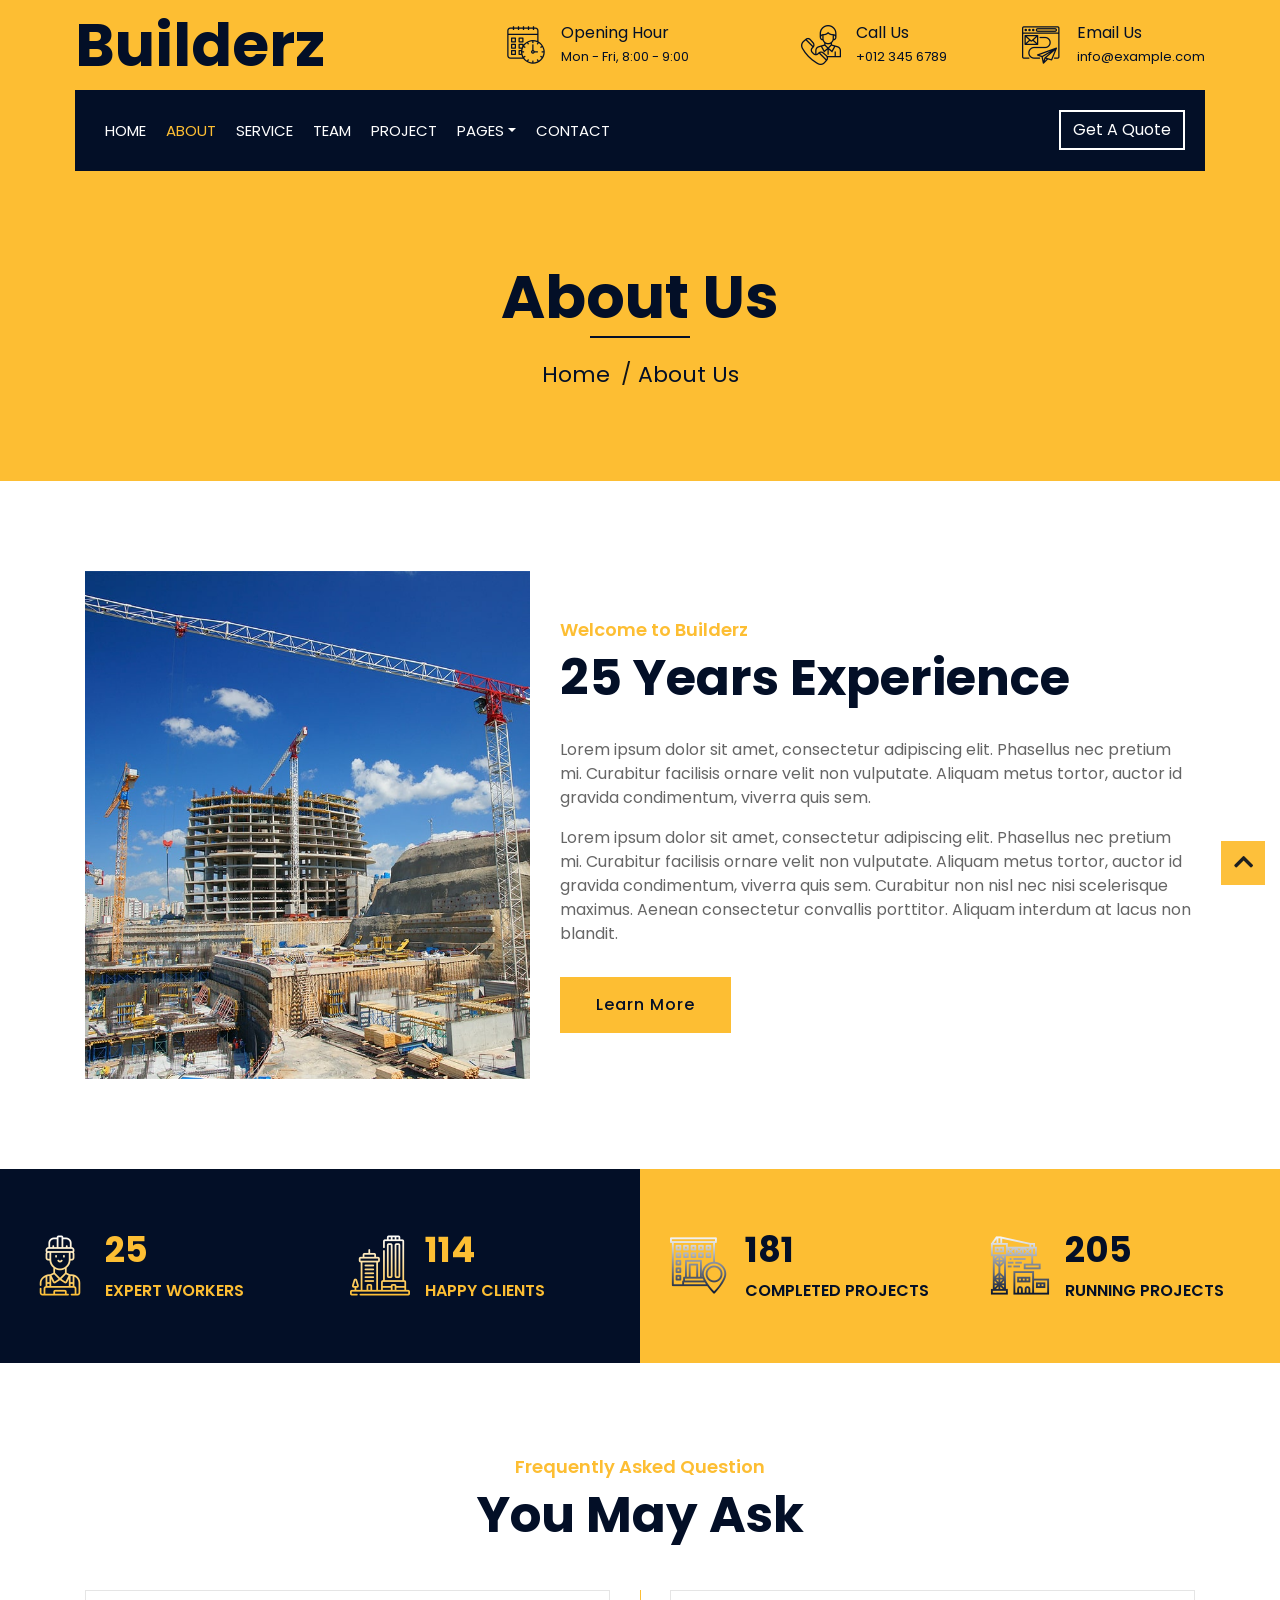
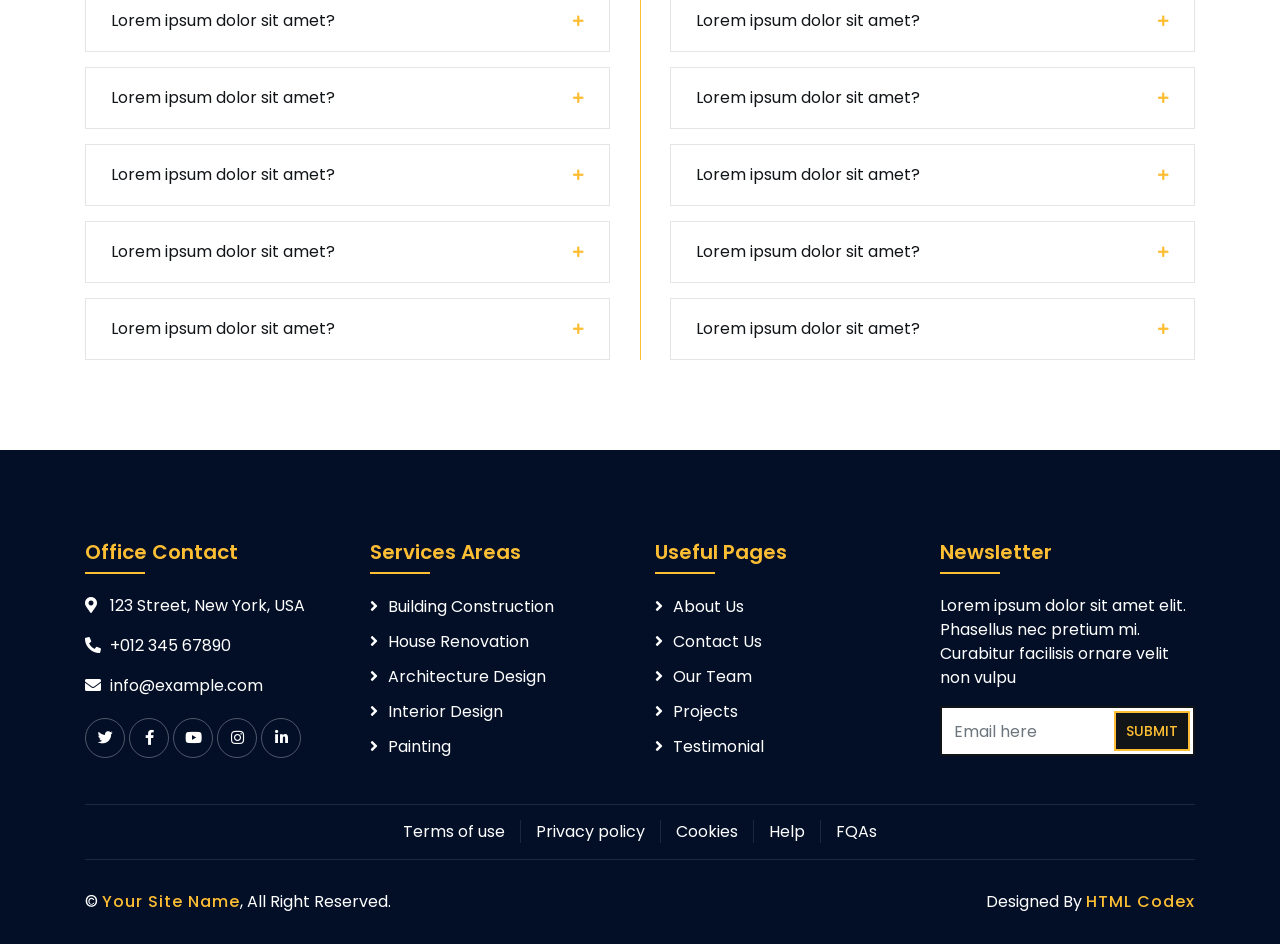
==== about.html @ 109d9f9d "Intial commit -1" ====
<!DOCTYPE html>
<html lang="en">
    <head>
        <meta charset="utf-8">
        <title>Builderz - Construction Company Website Template</title>
        <meta content="width=device-width, initial-scale=1.0" name="viewport">
        <meta content="Construction Company Website Template" name="keywords">
        <meta content="Construction Company Website Template" name="description">

        <!-- Favicon -->
        <link href="img/favicon.ico" rel="icon">

        <!-- Google Font -->
        <link href="https://fonts.googleapis.com/css2?family=Poppins:wght@100;200;300;400;500;600;700;800;900&display=swap" rel="stylesheet">

        <!-- CSS Libraries -->
        <link href="https://stackpath.bootstrapcdn.com/bootstrap/4.4.1/css/bootstrap.min.css" rel="stylesheet">
        <link href="https://cdnjs.cloudflare.com/ajax/libs/font-awesome/5.10.0/css/all.min.css" rel="stylesheet">
        <link href="lib/flaticon/font/flaticon.css" rel="stylesheet"> 
        <link href="lib/animate/animate.min.css" rel="stylesheet">
        <link href="lib/owlcarousel/assets/owl.carousel.min.css" rel="stylesheet">
        <link href="lib/lightbox/css/lightbox.min.css" rel="stylesheet">
        <link href="lib/slick/slick.css" rel="stylesheet">
        <link href="lib/slick/slick-theme.css" rel="stylesheet">

        <!-- Template Stylesheet -->
        <link href="css/style.css" rel="stylesheet">
    </head>

    <body>
        <div class="wrapper">
            <!-- Top Bar Start -->
            <div class="top-bar">
                <div class="container-fluid">
                    <div class="row align-items-center">
                        <div class="col-lg-4 col-md-12">
                            <div class="logo">
                                <a href="index.html">
                                    <h1>Builderz</h1>
                                    <!-- <img src="img/logo.jpg" alt="Logo"> -->
                                </a>
                            </div>
                        </div>
                        <div class="col-lg-8 col-md-7 d-none d-lg-block">
                            <div class="row">
                                <div class="col-4">
                                    <div class="top-bar-item">
                                        <div class="top-bar-icon">
                                            <i class="flaticon-calendar"></i>
                                        </div>
                                        <div class="top-bar-text">
                                            <h3>Opening Hour</h3>
                                            <p>Mon - Fri, 8:00 - 9:00</p>
                                        </div>
                                    </div>
                                </div>
                                <div class="col-4">
                                    <div class="top-bar-item">
                                        <div class="top-bar-icon">
                                            <i class="flaticon-call"></i>
                                        </div>
                                        <div class="top-bar-text">
                                            <h3>Call Us</h3>
                                            <p>+012 345 6789</p>
                                        </div>
                                    </div>
                                </div>
                                <div class="col-4">
                                    <div class="top-bar-item">
                                        <div class="top-bar-icon">
                                            <i class="flaticon-send-mail"></i>
                                        </div>
                                        <div class="top-bar-text">
                                            <h3>Email Us</h3>
                                            <p>info@example.com</p>
                                        </div>
                                    </div>
                                </div>
                            </div>
                        </div>
                    </div>
                </div>
            </div>
            <!-- Top Bar End -->

            <!-- Nav Bar Start -->
            <div class="nav-bar">
                <div class="container-fluid">
                    <nav class="navbar navbar-expand-lg bg-dark navbar-dark">
                        <a href="#" class="navbar-brand">MENU</a>
                        <button type="button" class="navbar-toggler" data-toggle="collapse" data-target="#navbarCollapse">
                            <span class="navbar-toggler-icon"></span>
                        </button>

                        <div class="collapse navbar-collapse justify-content-between" id="navbarCollapse">
                            <div class="navbar-nav mr-auto">
                                <a href="index.html" class="nav-item nav-link">Home</a>
                                <a href="about.html" class="nav-item nav-link active">About</a>
                                <a href="service.html" class="nav-item nav-link">Service</a>
                                <a href="team.html" class="nav-item nav-link">Team</a>
                                <a href="portfolio.html" class="nav-item nav-link">Project</a>
                                <div class="nav-item dropdown">
                                    <a href="#" class="nav-link dropdown-toggle" data-toggle="dropdown">Pages</a>
                                    <div class="dropdown-menu">
                                        <a href="blog.html" class="dropdown-item">Blog Page</a>
                                        <a href="single.html" class="dropdown-item">Single Page</a>
                                    </div>
                                </div>
                                <a href="contact.html" class="nav-item nav-link">Contact</a>
                            </div>
                            <div class="ml-auto">
                                <a class="btn" href="#">Get A Quote</a>
                            </div>
                        </div>
                    </nav>
                </div>
            </div>
            <!-- Nav Bar End -->
            
            
            <!-- Page Header Start -->
            <div class="page-header">
                <div class="container">
                    <div class="row">
                        <div class="col-12">
                            <h2>About Us</h2>
                        </div>
                        <div class="col-12">
                            <a href="">Home</a>
                            <a href="">About Us</a>
                        </div>
                    </div>
                </div>
            </div>
            <!-- Page Header End -->


            <!-- About Start -->
            <div class="about wow fadeInUp" data-wow-delay="0.1s">
                <div class="container">
                    <div class="row align-items-center">
                        <div class="col-lg-5 col-md-6">
                            <div class="about-img">
                                <img src="img/about.jpg" alt="Image">
                            </div>
                        </div>
                        <div class="col-lg-7 col-md-6">
                            <div class="section-header text-left">
                                <p>Welcome to Builderz</p>
                                <h2>25 Years Experience</h2>
                            </div>
                            <div class="about-text">
                                <p>
                                    Lorem ipsum dolor sit amet, consectetur adipiscing elit. Phasellus nec pretium mi. Curabitur facilisis ornare velit non vulputate. Aliquam metus tortor, auctor id gravida condimentum, viverra quis sem.
                                </p>
                                <p>
                                    Lorem ipsum dolor sit amet, consectetur adipiscing elit. Phasellus nec pretium mi. Curabitur facilisis ornare velit non vulputate. Aliquam metus tortor, auctor id gravida condimentum, viverra quis sem. Curabitur non nisl nec nisi scelerisque maximus. Aenean consectetur convallis porttitor. Aliquam interdum at lacus non blandit.
                                </p>
                                <a class="btn" href="">Learn More</a>
                            </div>
                        </div>
                    </div>
                </div>
            </div>
            <!-- About End -->
            
            
            <!-- Fact Start -->
            <div class="fact">
                <div class="container-fluid">
                    <div class="row counters">
                        <div class="col-md-6 fact-left wow slideInLeft">
                            <div class="row">
                                <div class="col-6">
                                    <div class="fact-icon">
                                        <i class="flaticon-worker"></i>
                                    </div>
                                    <div class="fact-text">
                                        <h2 data-toggle="counter-up">109</h2>
                                        <p>Expert Workers</p>
                                    </div>
                                </div>
                                <div class="col-6">
                                    <div class="fact-icon">
                                        <i class="flaticon-building"></i>
                                    </div>
                                    <div class="fact-text">
                                        <h2 data-toggle="counter-up">485</h2>
                                        <p>Happy Clients</p>
                                    </div>
                                </div>
                            </div>
                        </div>
                        <div class="col-md-6 fact-right wow slideInRight">
                            <div class="row">
                                <div class="col-6">
                                    <div class="fact-icon">
                                        <i class="flaticon-address"></i>
                                    </div>
                                    <div class="fact-text">
                                        <h2 data-toggle="counter-up">789</h2>
                                        <p>Completed Projects</p>
                                    </div>
                                </div>
                                <div class="col-6">
                                    <div class="fact-icon">
                                        <i class="flaticon-crane"></i>
                                    </div>
                                    <div class="fact-text">
                                        <h2 data-toggle="counter-up">890</h2>
                                        <p>Running Projects</p>
                                    </div>
                                </div>
                            </div>
                        </div>
                    </div>
                </div>
            </div>
            <!-- Fact End -->
            
            
            <!-- FAQs Start -->
            <div class="faqs">
                <div class="container">
                    <div class="section-header text-center">
                        <p>Frequently Asked Question</p>
                        <h2>You May Ask</h2>
                    </div>
                    <div class="row">
                        <div class="col-md-6">
                            <div id="accordion-1">
                                <div class="card wow fadeInLeft" data-wow-delay="0.1s">
                                    <div class="card-header">
                                        <a class="card-link collapsed" data-toggle="collapse" href="#collapseOne">
                                            Lorem ipsum dolor sit amet?
                                        </a>
                                    </div>
                                    <div id="collapseOne" class="collapse" data-parent="#accordion-1">
                                        <div class="card-body">
                                            Lorem ipsum dolor sit amet, consectetur adipiscing elit. Phasellus nec pretium mi. Curabitur facilisis ornare velit non.
                                        </div>
                                    </div>
                                </div>
                                <div class="card wow fadeInLeft" data-wow-delay="0.2s">
                                    <div class="card-header">
                                        <a class="card-link collapsed" data-toggle="collapse" href="#collapseTwo">
                                            Lorem ipsum dolor sit amet?
                                        </a>
                                    </div>
                                    <div id="collapseTwo" class="collapse" data-parent="#accordion-1">
                                        <div class="card-body">
                                            Lorem ipsum dolor sit amet, consectetur adipiscing elit. Phasellus nec pretium mi. Curabitur facilisis ornare velit non.
                                        </div>
                                    </div>
                                </div>
                                <div class="card wow fadeInLeft" data-wow-delay="0.3s">
                                    <div class="card-header">
                                        <a class="card-link collapsed" data-toggle="collapse" href="#collapseThree">
                                            Lorem ipsum dolor sit amet?
                                        </a>
                                    </div>
                                    <div id="collapseThree" class="collapse" data-parent="#accordion-1">
                                        <div class="card-body">
                                            Lorem ipsum dolor sit amet, consectetur adipiscing elit. Phasellus nec pretium mi. Curabitur facilisis ornare velit non.
                                        </div>
                                    </div>
                                </div>
                                <div class="card wow fadeInLeft" data-wow-delay="0.4s">
                                    <div class="card-header">
                                        <a class="card-link collapsed" data-toggle="collapse" href="#collapseFour">
                                            Lorem ipsum dolor sit amet?
                                        </a>
                                    </div>
                                    <div id="collapseFour" class="collapse" data-parent="#accordion-1">
                                        <div class="card-body">
                                            Lorem ipsum dolor sit amet, consectetur adipiscing elit. Phasellus nec pretium mi. Curabitur facilisis ornare velit non.
                                        </div>
                                    </div>
                                </div>
                                <div class="card wow fadeInLeft" data-wow-delay="0.5s">
                                    <div class="card-header">
                                        <a class="card-link collapsed" data-toggle="collapse" href="#collapseFive">
                                            Lorem ipsum dolor sit amet?
                                        </a>
                                    </div>
                                    <div id="collapseFive" class="collapse" data-parent="#accordion-1">
                                        <div class="card-body">
                                            Lorem ipsum dolor sit amet, consectetur adipiscing elit. Phasellus nec pretium mi. Curabitur facilisis ornare velit non.
                                        </div>
                                    </div>
                                </div>
                            </div>
                        </div>
                        <div class="col-md-6">
                            <div id="accordion-2">
                                <div class="card wow fadeInRight" data-wow-delay="0.1s">
                                    <div class="card-header">
                                        <a class="card-link collapsed" data-toggle="collapse" href="#collapseSix">
                                            Lorem ipsum dolor sit amet?
                                        </a>
                                    </div>
                                    <div id="collapseSix" class="collapse" data-parent="#accordion-2">
                                        <div class="card-body">
                                            Lorem ipsum dolor sit amet, consectetur adipiscing elit. Phasellus nec pretium mi. Curabitur facilisis ornare velit non.
                                        </div>
                                    </div>
                                </div>
                                <div class="card wow fadeInRight" data-wow-delay="0.2s">
                                    <div class="card-header">
                                        <a class="card-link collapsed" data-toggle="collapse" href="#collapseSeven">
                                            Lorem ipsum dolor sit amet?
                                        </a>
                                    </div>
                                    <div id="collapseSeven" class="collapse" data-parent="#accordion-2">
                                        <div class="card-body">
                                            Lorem ipsum dolor sit amet, consectetur adipiscing elit. Phasellus nec pretium mi. Curabitur facilisis ornare velit non.
                                        </div>
                                    </div>
                                </div>
                                <div class="card wow fadeInRight" data-wow-delay="0.3s">
                                    <div class="card-header">
                                        <a class="card-link collapsed" data-toggle="collapse" href="#collapseEight">
                                            Lorem ipsum dolor sit amet?
                                        </a>
                                    </div>
                                    <div id="collapseEight" class="collapse" data-parent="#accordion-2">
                                        <div class="card-body">
                                            Lorem ipsum dolor sit amet, consectetur adipiscing elit. Phasellus nec pretium mi. Curabitur facilisis ornare velit non.
                                        </div>
                                    </div>
                                </div>
                                <div class="card wow fadeInRight" data-wow-delay="0.4s">
                                    <div class="card-header">
                                        <a class="card-link collapsed" data-toggle="collapse" href="#collapseNine">
                                            Lorem ipsum dolor sit amet?
                                        </a>
                                    </div>
                                    <div id="collapseNine" class="collapse" data-parent="#accordion-2">
                                        <div class="card-body">
                                            Lorem ipsum dolor sit amet, consectetur adipiscing elit. Phasellus nec pretium mi. Curabitur facilisis ornare velit non.
                                        </div>
                                    </div>
                                </div>
                                <div class="card wow fadeInRight" data-wow-delay="0.5s">
                                    <div class="card-header">
                                        <a class="card-link collapsed" data-toggle="collapse" href="#collapseTen">
                                            Lorem ipsum dolor sit amet?
                                        </a>
                                    </div>
                                    <div id="collapseTen" class="collapse" data-parent="#accordion-2">
                                        <div class="card-body">
                                            Lorem ipsum dolor sit amet, consectetur adipiscing elit. Phasellus nec pretium mi. Curabitur facilisis ornare velit non.
                                        </div>
                                    </div>
                                </div>
                            </div>
                        </div>
                    </div>
                </div>
            </div>
            <!-- FAQs End -->


            <!-- Footer Start -->
            <div class="footer wow fadeIn" data-wow-delay="0.3s">
                <div class="container">
                    <div class="row">
                        <div class="col-md-6 col-lg-3">
                            <div class="footer-contact">
                                <h2>Office Contact</h2>
                                <p><i class="fa fa-map-marker-alt"></i>123 Street, New York, USA</p>
                                <p><i class="fa fa-phone-alt"></i>+012 345 67890</p>
                                <p><i class="fa fa-envelope"></i>info@example.com</p>
                                <div class="footer-social">
                                    <a href=""><i class="fab fa-twitter"></i></a>
                                    <a href=""><i class="fab fa-facebook-f"></i></a>
                                    <a href=""><i class="fab fa-youtube"></i></a>
                                    <a href=""><i class="fab fa-instagram"></i></a>
                                    <a href=""><i class="fab fa-linkedin-in"></i></a>
                                </div>
                            </div>
                        </div>
                        <div class="col-md-6 col-lg-3">
                            <div class="footer-link">
                                <h2>Services Areas</h2>
                                <a href="">Building Construction</a>
                                <a href="">House Renovation</a>
                                <a href="">Architecture Design</a>
                                <a href="">Interior Design</a>
                                <a href="">Painting</a>
                            </div>
                        </div>
                        <div class="col-md-6 col-lg-3">
                            <div class="footer-link">
                                <h2>Useful Pages</h2>
                                <a href="">About Us</a>
                                <a href="">Contact Us</a>
                                <a href="">Our Team</a>
                                <a href="">Projects</a>
                                <a href="">Testimonial</a>
                            </div>
                        </div>
                        <div class="col-md-6 col-lg-3">
                            <div class="newsletter">
                                <h2>Newsletter</h2>
                                <p>
                                    Lorem ipsum dolor sit amet elit. Phasellus nec pretium mi. Curabitur facilisis ornare velit non vulpu
                                </p>
                                <div class="form">
                                    <input class="form-control" placeholder="Email here">
                                    <button class="btn">Submit</button>
                                </div>
                            </div>
                        </div>
                    </div>
                </div>
                <div class="container footer-menu">
                    <div class="f-menu">
                        <a href="">Terms of use</a>
                        <a href="">Privacy policy</a>
                        <a href="">Cookies</a>
                        <a href="">Help</a>
                        <a href="">FQAs</a>
                    </div>
                </div>
                <div class="container copyright">
                    <div class="row">
                        <div class="col-md-6">
                            <p>&copy; <a href="#">Your Site Name</a>, All Right Reserved.</p>
                        </div>
                        <div class="col-md-6">
                            <p>Designed By <a href="https://htmlcodex.com">HTML Codex</a></p>
                        </div>
                    </div>
                </div>
            </div>
            <!-- Footer End -->

            <a href="#" class="back-to-top"><i class="fa fa-chevron-up"></i></a>
        </div>

        <!-- JavaScript Libraries -->
        <script src="https://code.jquery.com/jquery-3.4.1.min.js"></script>
        <script src="https://stackpath.bootstrapcdn.com/bootstrap/4.4.1/js/bootstrap.bundle.min.js"></script>
        <script src="lib/easing/easing.min.js"></script>
        <script src="lib/wow/wow.min.js"></script>
        <script src="lib/owlcarousel/owl.carousel.min.js"></script>
        <script src="lib/isotope/isotope.pkgd.min.js"></script>
        <script src="lib/lightbox/js/lightbox.min.js"></script>
        <script src="lib/waypoints/waypoints.min.js"></script>
        <script src="lib/counterup/counterup.min.js"></script>
        <script src="lib/slick/slick.min.js"></script>

        <!-- Template Javascript -->
        <script src="js/main.js"></script>
    </body>
</html>
---- lib/flaticon/font/flaticon.css ----
/*
  	Flaticon icon font: Flaticon
  	Creation date: 23/08/2020 07:24
  	*/

@font-face {
  font-family: "Flaticon";
  src: url("./Flaticon.eot");
  src: url("./Flaticon.eot?#iefix") format("embedded-opentype"),
       url("./Flaticon.woff2") format("woff2"),
       url("./Flaticon.woff") format("woff"),
       url("./Flaticon.ttf") format("truetype"),
       url("./Flaticon.svg#Flaticon") format("svg");
  font-weight: normal;
  font-style: normal;
}

@media screen and (-webkit-min-device-pixel-ratio:0) {
  @font-face {
    font-family: "Flaticon";
    src: url("./Flaticon.svg#Flaticon") format("svg");
  }
}

[class^="flaticon-"]:before, [class*=" flaticon-"]:before,
[class^="flaticon-"]:after, [class*=" flaticon-"]:after {   
  font-family: Flaticon;
        font-size: 20px;
font-style: normal;
margin-left: 20px;
}

.flaticon-concrete:before { content: "\f100"; }
.flaticon-worker:before { content: "\f101"; }
.flaticon-measure:before { content: "\f102"; }
.flaticon-building:before { content: "\f103"; }
.flaticon-brush:before { content: "\f104"; }
.flaticon-crane:before { content: "\f105"; }
.flaticon-call:before { content: "\f106"; }
.flaticon-calendar:before { content: "\f107"; }
.flaticon-send-mail:before { content: "\f108"; }
.flaticon-address:before { content: "\f109"; }
---- css/style.css ----
/*******************************/
/********* General CSS *********/
/*******************************/
body {
    color: #666666;
    background: #dddddd;
    font-family: 'Poppins', sans-serif;
    font-weight: 400;
}

h1,
h2, 
h3, 
h4,
h5, 
h6 {
    color: #030f27;
}

a {
    color: #666666;
    transition: .3s;
}

a:hover,
a:active,
a:focus {
    color: #fdbe33;
    outline: none;
    text-decoration: none;
}

.btn:focus {
    box-shadow: none;
}

.wrapper {
    position: relative;
    width: 100%;
    max-width: 1366px;
    margin: 0 auto;
    background: #ffffff;
}

.back-to-top {
    position: fixed;
    display: none;
    background: #fdbe33;
    color: #121518;
    width: 44px;
    height: 44px;
    text-align: center;
    line-height: 1;
    font-size: 22px;
    right: 15px;
    bottom: 15px;
    transition: background 0.5s;
    z-index: 9;
}

.back-to-top:hover {
    color: #fdbe33;
    background: #121518;
}

.back-to-top i {
    padding-top: 10px;
}

.btn {
    transition: .3s;
}


/**********************************/
/********** Top Bar CSS ***********/
/**********************************/
.top-bar {
    position: relative;
    height: 90px;
    background: #fdbe33;
}

.top-bar .logo {
    padding: 15px 0;
    text-align: left;
    overflow: hidden;
}

.top-bar .logo h1 {
    margin: 0;
    color: #030f27;
    font-size: 60px;
    line-height: 60px;
    font-weight: 700;
}

.top-bar .logo img {
    max-width: 100%;
    max-height: 60px;
}

.top-bar .top-bar-item {
    display: flex;
    align-items: center;
    justify-content: flex-end;
}

.top-bar .top-bar-icon {
    width: 40px;
    display: flex;
    align-items: center;
    justify-content: center;
}

.top-bar .top-bar-icon [class^="flaticon-"]::before {
    margin: 0;
    color: #030f27;
    font-size: 40px;
}

.top-bar .top-bar-text {
    padding-left: 15px;
}

.top-bar .top-bar-text h3 {
    margin: 0 0 5px 0;
    color: #030f27;
    font-size: 16px;
    font-weight: 400;
}

.top-bar .top-bar-text p {
    margin: 0;
    color: #030f27;
    font-size: 13px;
    font-weight: 400;
}

@media (min-width: 992px) {
    .top-bar {
        padding: 0 60px;
    }
}

@media (max-width: 991.98px) {
    .top-bar .logo {
        text-align: center;
    }
}


/**********************************/
/*********** Nav Bar CSS **********/
/**********************************/
.nav-bar {
    position: relative;
    background: #fdbe33;
    transition: .3s;
}

.nav-bar .container-fluid {
    padding: 0;
}

.nav-bar.nav-sticky {
    position: fixed;
    top: 0;
    width: 100%;
    max-width: 1366px;
    box-shadow: 0 2px 5px rgba(0, 0, 0, .3);
    z-index: 999;
}

.nav-bar .navbar {
    height: 100%;
    background: #030f27 !important;
}

.navbar-dark .navbar-nav .nav-link,
.navbar-dark .navbar-nav .nav-link:focus,
.navbar-dark .navbar-nav .nav-link:hover,
.navbar-dark .navbar-nav .nav-link.active {
    padding: 10px 10px 8px 10px;
    color: #ffffff;
}

.navbar-dark .navbar-nav .nav-link:hover,
.navbar-dark .navbar-nav .nav-link.active {
    color: #fdbe33;
    transition: none;
}

.nav-bar .dropdown-menu {
    margin-top: 0;
    border: 0;
    border-radius: 0;
    background: #f8f9fa;
}

.nav-bar .btn {
    color: #ffffff;
    border: 2px solid #ffffff;
    border-radius: 0;
}

.nav-bar .btn:hover {
    color: #030f27;
    background: #fdbe33;
    border-color: #fdbe33;
}

@media (min-width: 992px) {
    .nav-bar {
        padding: 0 75px;
    }
    
    .nav-bar.nav-sticky {
        padding: 0;
    }
    
    .nav-bar .navbar {
        padding: 20px;
    }
    
    .nav-bar .navbar-brand {
        display: none;
    }
    
    .nav-bar a.nav-link {
        padding: 8px 15px;
        font-size: 15px;
        text-transform: uppercase;
    }
}

@media (max-width: 991.98px) {
    .nav-bar .navbar {
        padding: 15px;
    }
    
    .nav-bar a.nav-link {
        padding: 5px;
    }
    
    .nav-bar .dropdown-menu {
        box-shadow: none;
    }
    
    .nav-bar .btn {
        display: none;
    }
}


/*******************************/
/******** Carousel CSS *********/
/*******************************/
.carousel {
    position: relative;
    width: 100%;
    height: calc(100vh - 170px);
    min-height: 400px;
    margin: 0 auto;
    text-align: center;
    overflow: hidden;
}

.carousel .carousel-inner,
.carousel .carousel-item {
    position: relative;
    width: 100%;
    height: 100%;
}

.carousel .carousel-item img {
    width: 100%;
    height: 100%;
    object-fit: cover;
}

.carousel .carousel-item::after {
    position: absolute;
    content: "";
    width: 100%;
    height: 100%;
    top: 0;
    left: 0;
    background: rgba(0, 0, 0, .3);
    z-index: 1;
}

.carousel .carousel-caption {
    position: absolute;
    top: 0;
    bottom: 0;
    display: flex;
    align-items: center;
    justify-content: center;
    flex-direction: column;
    height: calc(100vh - 170px);
    min-height: 400px;
}

.carousel .carousel-caption p {
    color: #ffffff;
    font-size: 30px;
    margin-bottom: 15px;
    letter-spacing: 1px;
}

.carousel .carousel-caption h1 {
    color: #ffffff;
    font-size: 60px;
    font-weight: 700;
    margin-bottom: 35px;
}

.carousel .carousel-caption .btn {
    padding: 15px 35px;
    font-size: 18px;
    font-weight: 500;
    letter-spacing: 1px;
    text-transform: uppercase;
    color: #ffffff;
    background: transparent;
    border: 2px solid #ffffff;
    border-radius: 0;
    transition: .3s;
}

.carousel .carousel-caption .btn:hover {
    color: #030f27;
    background: #fdbe33;
    border-color: #fdbe33;
}

@media (max-width: 767.98px) {
    .carousel .carousel-caption h1 {
        font-size: 40px;
        font-weight: 700;
    }
    
    .carousel .carousel-caption p {
        font-size: 20px;
    }
    
    .carousel .carousel-caption .btn {
        padding: 12px 30px;
        font-size: 18px;
        font-weight: 500;
        letter-spacing: 0;
    }
}

@media (max-width: 575.98px) {
    .carousel .carousel-caption h1 {
        font-size: 30px;
        font-weight: 500;
    }
    
    .carousel .carousel-caption p {
        font-size: 16px;
    }
    
    .carousel .carousel-caption .btn {
        padding: 10px 25px;
        font-size: 16px;
        font-weight: 400;
        letter-spacing: 0;
    }
}

.carousel .animated {
    -webkit-animation-duration: 1.5s;
    animation-duration: 1.5s;
}


/*******************************/
/******* Page Header CSS *******/
/*******************************/
.page-header {
    position: relative;
    margin-bottom: 45px;
    padding: 90px 0;
    text-align: center;
    background: #fdbe33;
}

.page-header h2 {
    position: relative;
    color: #030f27;
    font-size: 60px;
    font-weight: 700;
    margin-bottom: 20px;
    padding-bottom: 5px;
}

.page-header h2::after {
    position: absolute;
    content: "";
    width: 100px;
    height: 2px;
    left: calc(50% - 50px);
    bottom: 0;
    background: #030f27;
}

.page-header a {
    position: relative;
    padding: 0 12px;
    font-size: 22px;
    color: #030f27;
}

.page-header a:hover {
    color: #ffffff;
}

.page-header a::after {
    position: absolute;
    content: "/";
    width: 8px;
    height: 8px;
    top: -2px;
    right: -7px;
    text-align: center;
    color: #121518;
}

.page-header a:last-child::after {
    display: none;
}

@media (max-width: 991.98px) {
    .page-header {
        padding: 60px 0;
    }
    
    .page-header h2 {
        font-size: 45px;
    }
    
    .page-header a {
        font-size: 20px;
    }
}

@media (max-width: 767.98px) {
    .page-header {
        padding: 45px 0;
    }
    
    .page-header h2 {
        font-size: 35px;
    }
    
    .page-header a {
        font-size: 18px;
    }
}


/*******************************/
/******* Section Header ********/
/*******************************/
.section-header {
    position: relative;
    width: 100%;
    margin-bottom: 45px;
}

.section-header p {
    color: #fdbe33;
    font-size: 18px;
    font-weight: 600;
    margin-bottom: 5px;
}

.section-header h2 {
    margin: 0;
    position: relative;
    font-size: 50px;
    font-weight: 700;
}

@media (max-width: 767.98px) {
    .section-header h2 {
        font-size: 30px;
    }
}


/*******************************/
/********* Feature CSS *********/
/*******************************/
.feature {
    position: relative;
    margin-bottom: 45px;
}

.feature .col-md-12 {
    background: #030f27;
}
    
.feature .col-md-12:nth-child(2n) {
    color: #030f27;
    background: #fdbe33;
}

.feature .feature-item {
    min-height: 250px;
    padding: 30px;
    display: flex;
    align-items: center;
    justify-content: flex-start;
}

.feature .feature-icon {
    position: relative;
    width: 60px;
    display: flex;
    align-items: center;
    justify-content: center;
}

.feature .feature-icon::before {
    position: absolute;
    content: "";
    width: 80px;
    height: 80px;
    top: -20px;
    left: -10px;
    border: 2px dotted #ffffff;
    border-radius: 60px;
    z-index: 1;
}

.feature .feature-icon::after {
    position: absolute;
    content: "";
    width: 79px;
    height: 79px;
    top: -18px;
    left: -9px;
    background: #030f27;
    border-radius: 60px;
    z-index: 2;
}

.feature .col-md-12:nth-child(2n) .feature-icon::after {
    background: #fdbe33;
}

.feature .feature-icon [class^="flaticon-"]::before {
    position: relative;
    margin: 0;
    color: #fdbe33;
    font-size: 60px;
    line-height: 60px;
    z-index: 3;
}

.feature .feature-text {
    padding-left: 30px;
}

.feature .feature-text h3 {
    margin: 0 0 10px 0;
    color: #fdbe33;
    font-size: 25px;
    font-weight: 600;
}

.feature .feature-text p {
    margin: 0;
    color: #fdbe33;
    font-size: 18px;
    font-weight: 400;
}

.feature .col-md-12:nth-child(2n) [class^="flaticon-"]::before,
.feature .col-md-12:nth-child(2n) h3,
.feature .col-md-12:nth-child(2n) p {
    color: #030f27;
}


/*******************************/
/********** About CSS **********/
/*******************************/
.about {
    position: relative;
    width: 100%;
    padding: 45px 0;
}

.about .section-header {
    margin-bottom: 30px;
}

.about .about-img {
    position: relative;
    height: 100%;
}

.about .about-img img {
    width: 100%;
    height: 100%;
    object-fit: cover;
}

.about .about-text p {
    font-size: 16px;
}

.about .about-text a.btn {
    position: relative;
    margin-top: 15px;
    padding: 15px 35px;
    font-size: 16px;
    font-weight: 500;
    letter-spacing: 1px;
    color: #030f27;
    border-radius: 0;
    background: #fdbe33;
    transition: .3s;
}

.about .about-text a.btn:hover {
    color: #fdbe33;
    background: #030f27;
}

@media (max-width: 767.98px) {
    .about .about-img {
        margin-bottom: 30px;
        height: auto;
    }
}


/*******************************/
/********** Fact CSS ***********/
/*******************************/
.fact {
    position: relative;
    width: 100%;
    padding: 45px 0;
}

.fact .col-6 {
    display: flex;
    align-items: flex-start;
}

.fact .fact-icon {
    position: relative;
    margin: 7px 15px 0 15px;
    width: 60px;
    display: flex;
    align-items: center;
    justify-content: center;
}

.fact .fact-icon [class^="flaticon-"]::before {
    margin: 0;
    font-size: 60px;
    line-height: 60px;
    background-image: linear-gradient(#ffffff, #fdbe33);
    -webkit-background-clip: text;
    -webkit-text-fill-color: transparent;
}

.fact .fact-right .fact-icon [class^="flaticon-"]::before {
    background-image: linear-gradient(#ffffff, #030f27);
}

.fact .fact-left,
.fact .fact-right {
    padding-top: 60px;
    padding-bottom: 60px;
}

.fact .fact-text h2 {
    font-size: 35px;
    font-weight: 700;
}

.fact .fact-text p {
    margin: 0;
    font-size: 16px;
    font-weight: 600;
    text-transform: uppercase;
}

.fact .fact-left {
    color: #fdbe33;
    background: #030f27;
}

.fact .fact-right {
    color: #030f27;
    background: #fdbe33;
}

.fact .fact-left h2 {
    color: #fdbe33;
}


/*******************************/
/********* Service CSS *********/
/*******************************/
.service {
    position: relative;
    width: 100%;
    padding: 45px 0 15px 0;
}

.service .service-item {
    position: relative;
    width: 100%;
    text-align: center;
    margin-bottom: 30px;
}

.service .service-img {
    position: relative;
    overflow: hidden;
}

.service .service-img img {
    width: 100%;
}

.service .service-overlay {
    position: absolute;
    width: 100%;
    height: 100%;
    top: 0;
    left: 0;
    padding: 30px;
    display: flex;
    align-items: center;
    justify-content: center;
    background: rgba(3, 15, 39, .7);
    transition: .5s;
    opacity: 0;
}

.service .service-item:hover .service-overlay {
    opacity: 1;
}

.service .service-overlay p {
    margin: 0;
    color: #ffffff;
}

.service .service-text {
    display: flex;
    align-items: center;
    height: 60px;
    background: #030f27;
    overflow: hidden;
    white-space: nowrap;
    text-overflow: ellipsis;
}

.service .service-text h3 {
    margin: 0;
    padding: 0 15px 0 25px;
    width: calc(100% - 60px);
    font-size: 20px;
    font-weight: 700;
    color: #fdbe33;
    text-align: left;
    overflow: hidden;
    white-space: nowrap;
    text-overflow: ellipsis;
}

.service .service-item a.btn {
    width: 60px;
    height: 60px;
    padding: 3px 0 0 3px;
    display: flex;
    align-items: center;
    justify-content: center;
    font-size: 60px;
    line-height: 60px;
    font-weight: 100;
    color: #030f27;
    background: #fdbe33;
    border-radius: 0;
    transition: .3s;
}

.service .service-item:hover a.btn {
    color: #ffffff;
}


/*******************************/
/********** Video CSS **********/
/*******************************/
.video {
    position: relative;
    margin: 45px 0;
    height: 100%;
    min-height: 500px;
    background: linear-gradient(rgba(3, 15, 39, .9), rgba(3, 15, 39, .9)), url(../img/carousel-1.jpg);
    background-attachment: fixed;
    background-position: center;
    background-repeat: no-repeat;
    background-size: cover;
}

.video .btn-play {
    position: absolute;
    z-index: 1;
    top: 50%;
    left: 50%;
    transform: translateX(-50%) translateY(-50%);
    box-sizing: content-box;
    display: block;
    width: 32px;
    height: 44px;
    border-radius: 50%;
    border: none;
    outline: none;
    padding: 18px 20px 18px 28px;
}

.video .btn-play:before {
    content: "";
    position: absolute;
    z-index: 0;
    left: 50%;
    top: 50%;
    transform: translateX(-50%) translateY(-50%);
    display: block;
    width: 100px;
    height: 100px;
    background: #fdbe33;
    border-radius: 50%;
    animation: pulse-border 1500ms ease-out infinite;
}

.video .btn-play:after {
    content: "";
    position: absolute;
    z-index: 1;
    left: 50%;
    top: 50%;
    transform: translateX(-50%) translateY(-50%);
    display: block;
    width: 100px;
    height: 100px;
    background: #fdbe33;
    border-radius: 50%;
    transition: all 200ms;
}

.video .btn-play:hover:after {
    background-color: darken(#fdbe33, 10%);
}

.video .btn-play img {
    position: relative;
    z-index: 3;
    max-width: 100%;
    width: auto;
    height: auto;
}

.video .btn-play span {
    display: block;
    position: relative;
    z-index: 3;
    width: 0;
    height: 0;
    border-left: 32px solid #030f27;
    border-top: 22px solid transparent;
    border-bottom: 22px solid transparent;
}

@keyframes pulse-border {
  0% {
    transform: translateX(-50%) translateY(-50%) translateZ(0) scale(1);
    opacity: 1;
  }
  100% {
    transform: translateX(-50%) translateY(-50%) translateZ(0) scale(1.5);
    opacity: 0;
  }
}

#videoModal .modal-dialog {
    position: relative;
    max-width: 800px;
    margin: 60px auto 0 auto;
}

#videoModal .modal-body {
    position: relative;
    padding: 0px;
}

#videoModal .close {
    position: absolute;
    width: 30px;
    height: 30px;
    right: 0px;
    top: -30px;
    z-index: 999;
    font-size: 30px;
    font-weight: normal;
    color: #ffffff;
    background: #000000;
    opacity: 1;
}


/*******************************/
/*********** Team CSS **********/
/*******************************/
.team {
    position: relative;
    width: 100%;
    padding: 45px 0 15px 0;
}

.team .team-item {
    position: relative;
    margin-bottom: 30px;
    overflow: hidden;
}

.team .team-img {
    position: relative;
}

.team .team-img img {
    width: 100%;
}

.team .team-text {
    position: relative;
    padding: 25px 15px;
    text-align: center;
    background: #030f27;
    transition: .5s;
}

.team .team-text h2 {
    font-size: 20px;
    font-weight: 600;
    color: #fdbe33;
    transition: .5s;
}

.team .team-text p {
    margin: 0;
    color: #ffffff;
}

.team .team-item:hover .team-text {
    background: #fdbe33;
}

.team .team-item:hover .team-text h2 {
    color: #030f27;
    letter-spacing: 1px;
}

.team .team-social {
    position: absolute;
    width: 100px;
    top: 0;
    left: -50px;
    display: flex;
    flex-direction: column;
    font-size: 0;
}

.team .team-social a {
    position: relative;
    left: 0;
    width: 50px;
    height: 50px;
    display: flex;
    align-items: center;
    justify-content: center;
    font-size: 18px;
    color: #ffffff;
}

.team .team-item:hover .team-social a:first-child {
    background: #00acee;
    left: 50px;
    transition: .3s 0s;
}

.team .team-item:hover .team-social a:nth-child(2) {
    background: #3b5998;
    left: 50px;
    transition: .3s .1s;
}

.team .team-item:hover .team-social a:nth-child(3) {
    background: #0e76a8;
    left: 50px;
    transition: .3s .2s;
}

.team .team-item:hover .team-social a:nth-child(4) {
    background: #3f729b;
    left: 50px;
    transition: .3s .3s;
}


/*******************************/
/*********** FAQs CSS **********/
/*******************************/
.faqs {
    position: relative;
    width: 100%;
    padding: 45px 0;
}

.faqs .row {
    position: relative;
}

.faqs .row::after {
    position: absolute;
    content: "";
    width: 1px;
    height: 100%;
    top: 0;
    left: calc(50% - .5px);
    background: #fdbe33;
}

.faqs #accordion-1 {
    padding-right: 15px;
}

.faqs #accordion-2 {
    padding-left: 15px;
}

@media(max-width: 767.98px) {
    .faqs .row::after {
        display: none;
    }
    
    .faqs #accordion-1,
    .faqs #accordion-2 {
        padding: 0;
    }
    
    .faqs #accordion-2 {
        padding-top: 15px;
    }
}

.faqs .card {
    margin-bottom: 15px;
    border: none;
    border-radius: 0;
}

.faqs .card:last-child {
    margin-bottom: 0;
}

.faqs .card-header {
    padding: 0;
    border: none;
    background: #ffffff;
}

.faqs .card-header a {
    display: block;
    padding: 10px 25px;
    width: 100%;
    color: #121518;
    font-size: 16px;
    line-height: 40px;
    border: 1px solid rgba(0, 0, 0, .1);
    transition: .5s;
}

.faqs .card-header [data-toggle="collapse"][aria-expanded="true"] {
    background: #fdbe33;
}

.faqs .card-header [data-toggle="collapse"]:after {
    font-family: 'font Awesome 5 Free';
    content: "\f067";
    float: right;
    color: #fdbe33;
    font-size: 12px;
    font-weight: 900;
    transition: .5s;
}

.faqs .card-header [data-toggle="collapse"][aria-expanded="true"]:after {
    font-family: 'font Awesome 5 Free';
    content: "\f068";
    float: right;
    color: #030f27;
    font-size: 12px;
    font-weight: 900;
    transition: .5s;
}

.faqs .card-body {
    padding: 20px 25px;
    font-size: 16px;
    background: #ffffff;
    border: 1px solid rgba(0, 0, 0, .1);
    border-top: none;
}


/*******************************/
/******* Testimonial CSS *******/
/*******************************/
.testimonial {
    position: relative;
    margin: 45px 0;
    padding: 90px 0;
    text-align: center;
    background: linear-gradient(rgba(3, 15, 39, .9), rgba(3, 15, 39, .9)), url(../img/carousel-1.jpg);
    background-attachment: fixed;
    background-position: center;
    background-repeat: no-repeat;
    background-size: cover;
}

.testimonial .container {
    max-width: 760px;
}

.about-page .testimonial {
    padding-bottom: 90px;
}

.testimonial .testimonial-slider-nav {
    position: relative;
    width: 300px;
    margin: 0 auto;
}

.testimonial .testimonial-slider-nav .slick-slide {
    position: relative;
    opacity: 0;
    transition: .5s;
}

.testimonial .testimonial-slider-nav .slick-active {
    opacity: 1;
    transform: scale(1.3);
}

.testimonial .testimonial-slider-nav .slick-center {
    transform: scale(1.8);
    z-index: 1;
}

.testimonial .testimonial-slider-nav .slick-slide img {
    position: relative;
    display: block;
    margin-top: 37px;
    width: 100%;
    height: auto;
    border-radius: 100px;
}

.testimonial .testimonial-slider {
    position: relative;
    margin-top: 15px;
    padding-top: 50px;
}

.testimonial .testimonial-slider::before {
    position: absolute;
    content: "";
    width: 60px;
    height: 50px;
    top: 0;
    left: calc(50% - 30px);
    background: url(../img/quote.png) top center no-repeat;
}

.testimonial .testimonial-slider h3 {
    color: #fdbe33;
    font-size: 22px;
    font-weight: 700;
}

.testimonial .testimonial-slider h4 {
    font-size: 14px;
    font-weight: 300;
    color: #ffffff;
    font-style: italic;
    margin-bottom: 10px;
}

.testimonial .testimonial-slider p {
    color: #ffffff;
    font-size: 16px;
    font-weight: 300;
    margin: 0;
}


/*******************************/
/*********** Blog CSS **********/
/*******************************/
.blog {
    position: relative;
    width: 100%;
    padding: 45px 0 15px 0;
}

.blog .blog-item {
    position: relative;
    width: 100%;
    text-align: center;
    margin-bottom: 30px;
}

.blog .blog-img {
    position: relative;
    overflow: hidden;
}

.blog .blog-img img {
    width: 100%;
}

.blog .blog-title {
    display: flex;
    align-items: center;
    height: 60px;
    background: #030f27;
    overflow: hidden;
    white-space: nowrap;
    text-overflow: ellipsis;
}

.blog .blog-title h3 {
    margin: 0;
    padding: 0 15px 0 25px;
    width: calc(100% - 60px);
    font-size: 18px;
    font-weight: 700;
    color: #fdbe33;
    text-align: left;
    overflow: hidden;
    white-space: nowrap;
    text-overflow: ellipsis;
}

.blog .blog-title a.btn {
    width: 60px;
    height: 60px;
    padding: 3px 0 0 3px;
    display: flex;
    align-items: center;
    justify-content: center;
    font-size: 60px;
    line-height: 60px;
    font-weight: 100;
    color: #030f27;
    background: #fdbe33;
    border-radius: 0;
    transition: .3s;
}

.blog .blog-item:hover a.btn {
    color: #ffffff;
}

.blog .blog-meta {
    position: relative;
    padding: 25px 0 10px 0;
    background: #f3f6ff;
}

.blog .blog-meta::after {
    position: absolute;
    content: "";
    width: 100px;
    height: 1px;
    left: calc(50% - 50px);
    bottom: 0;
    background: #fdbe33;
}

.blog .blog-meta p {
    display: inline-block;
    margin: 0;
    padding: 0 3px;
    font-size: 14px;
    font-weight: 300;
    font-style: italic;
    color: #666666;
}

.blog .blog-meta p a {
    margin-left: 5px;
    font-style: normal;
}

.blog .blog-text {
    padding: 10px 25px 25px 25px;
    background: #f3f6ff;
}

.blog .blog-text p {
    margin: 0;
    font-size: 16px;
}

.blog .pagination .page-link {
    color: #030f27;
    border-radius: 0;
    border-color: #fdbe33;
}

.blog .pagination .page-link:hover,
.blog .pagination .page-item.active .page-link {
    color: #fdbe33;
    background: #030f27;
}

.blog .pagination .disabled .page-link {
    color: #999999;
}


/*******************************/
/******* Single Post CSS *******/
/*******************************/
.single {
    position: relative;
    padding: 45px 0;
}

.single .single-content {
    position: relative;
    margin-bottom: 30px;
    overflow: hidden;
}

.single .single-content img {
    margin-bottom: 20px;
    width: 100%;
}

.single .single-tags {
    margin: -5px -5px 41px -5px;
    font-size: 0;
}

.single .single-tags a {
    margin: 5px;
    display: inline-block;
    padding: 7px 15px;
    font-size: 14px;
    font-weight: 400;
    color: #666666;
    border: 1px solid #dddddd;
}

.single .single-tags a:hover {
    color: #fdbe33;
    background: #030f27;
}

.single .single-bio {
    margin-bottom: 45px;
    padding: 30px;
    background: #f3f6ff;
    display: flex;
}

.single .single-bio-img {
    width: 100%;
    max-width: 100px;
}

.single .single-bio-img img {
    width: 100%;
}

.single .single-bio-text {
    padding-left: 30px;
}

.single .single-bio-text h3 {
    font-size: 20px;
    font-weight: 700;
}

.single .single-bio-text p {
    margin: 0;
}

.single .single-related {
    margin-bottom: 45px;
}

.single .single-related h2 {
    font-size: 30px;
    font-weight: 700;
    margin-bottom: 25px;
}

.single .related-slider {
    position: relative;
    margin: 0 -15px;
    width: calc(100% + 30px);
}

.single .related-slider .post-item {
    margin: 0 15px;
}

.single .post-item {
    display: flex;
    align-items: center;
    margin-bottom: 15px;
}

.single .post-item .post-img {
    width: 100%;
    max-width: 80px;
}

.single .post-item .post-img img {
    width: 100%;
}

.single .post-item .post-text {
    padding-left: 15px;
}

.single .post-item .post-text a {
    font-size: 16px;
    font-weight: 400;
}

.single .post-item .post-meta {
    display: flex;
    margin-top: 8px;
}

.single .post-item .post-meta p {
    display: inline-block;
    margin: 0;
    padding: 0 3px;
    font-size: 14px;
    font-weight: 300;
    font-style: italic;
}

.single .post-item .post-meta p a {
    margin-left: 5px;
    font-size: 14px;
    font-weight: 300;
    font-style: normal;
}

.single .related-slider .owl-nav {
    position: absolute;
    width: 90px;
    top: -55px;
    right: 15px;
    display: flex;
}

.single .related-slider .owl-nav .owl-prev,
.single .related-slider .owl-nav .owl-next {
    margin-left: 15px;
    width: 30px;
    height: 30px;
    display: flex;
    align-items: center;
    justify-content: center;
    color: #030f27;
    background: #fdbe33;
    font-size: 16px;
    transition: .3s;
}

.single .related-slider .owl-nav .owl-prev:hover,
.single .related-slider .owl-nav .owl-next:hover {
    color: #fdbe33;
    background: #030f27;
}

.single .single-comment {
    position: relative;
    margin-bottom: 45px;
}

.single .single-comment h2 {
    font-size: 30px;
    font-weight: 700;
    margin-bottom: 25px;
}

.single .comment-list {
    list-style: none;
    padding: 0;
}

.single .comment-child {
    list-style: none;
}

.single .comment-body {
    display: flex;
    margin-bottom: 30px;
}

.single .comment-img {
    width: 60px;
}

.single .comment-img img {
    width: 100%;
}

.single .comment-text {
    padding-left: 15px;
    width: calc(100% - 60px);
}

.single .comment-text h3 {
    font-size: 18px;
    font-weight: 600;
    margin-bottom: 3px;
}

.single .comment-text span {
    display: block;
    font-size: 14px;
    font-weight: 300;
    margin-bottom: 5px;
}

.single .comment-text .btn {
    padding: 3px 10px;
    font-size: 14px;
    color: #030f27;
    background: #dddddd;
    border-radius: 0;
}

.single .comment-text .btn:hover {
    background: #fdbe33;
}

.single .comment-form {
    position: relative;
}

.single .comment-form h2 {
    font-size: 30px;
    font-weight: 700;
    margin-bottom: 25px;
}

.single .comment-form form {
    padding: 30px;
    background: #f3f6ff;
}

.single .comment-form form .form-group:last-child {
    margin: 0;
}

.single .comment-form input,
.single .comment-form textarea {
    border-radius: 0;
}

.single .comment-form .btn {
    padding: 15px 30px;
    color: #030f27;
    background: #fdbe33;
}

.single .comment-form .btn:hover {
    color: #fdbe33;
    background: #030f27;
}


/**********************************/
/*********** Sidebar CSS **********/
/**********************************/
.sidebar {
    position: relative;
    width: 100%;
}

@media(max-width: 991.98px) {
    .sidebar {
        margin-top: 45px;
    }
}

.sidebar .sidebar-widget {
    position: relative;
    margin-bottom: 45px;
}

.sidebar .sidebar-widget .widget-title {
    position: relative;
    margin-bottom: 30px;
    padding-bottom: 5px;
    font-size: 30px;
    font-weight: 700;
}

.sidebar .sidebar-widget .widget-title::after {
    position: absolute;
    content: "";
    width: 60px;
    height: 2px;
    bottom: 0;
    left: 0;
    background: #fdbe33;
}

.sidebar .sidebar-widget .search-widget {
    position: relative;
}

.sidebar .search-widget input {
    height: 50px;
    border: 1px solid #dddddd;
    border-radius: 0;
}

.sidebar .search-widget input:focus {
    box-shadow: none;
}

.sidebar .search-widget .btn {
    position: absolute;
    top: 6px;
    right: 15px;
    height: 40px;
    padding: 0;
    font-size: 25px;
    color: #fdbe33;
    background: none;
    border-radius: 0;
    border: none;
    transition: .3s;
}

.sidebar .search-widget .btn:hover {
    color: #030f27;
}

.sidebar .sidebar-widget .recent-post {
    position: relative;
}

.sidebar .sidebar-widget .tab-post {
    position: relative;
}

.sidebar .tab-post .nav.nav-pills .nav-link {
    color: #fdbe33;
    background: #030f27;
    border-radius: 0;
}

.sidebar .tab-post .nav.nav-pills .nav-link:hover,
.sidebar .tab-post .nav.nav-pills .nav-link.active {
    color: #030f27;
    background: #fdbe33;
}

.sidebar .tab-post .tab-content {
    padding: 15px 0 0 0;
    background: transparent;
}

.sidebar .tab-post .tab-content .container {
    padding: 0;
}

.sidebar .sidebar-widget .category-widget {
    position: relative;
}

.sidebar .category-widget ul {
    margin: 0;
    padding: 0;
    list-style: none;
}

.sidebar .category-widget ul li {
    margin: 0 0 12px 22px; 
}

.sidebar .category-widget ul li:last-child {
    margin-bottom: 0; 
}

.sidebar .category-widget ul li a {
    display: inline-block;
    line-height: 23px;
}

.sidebar .category-widget ul li::before {
    position: absolute;
    content: '\f105';
    font-family: 'Font Awesome 5 Free';
    font-weight: 900;
    color: #fdbe33;
    left: 1px;
}

.sidebar .category-widget ul li span {
    display: inline-block;
    float: right;
}

.sidebar .sidebar-widget .tag-widget {
    position: relative;
    margin: -5px -5px;
}

.single .tag-widget a {
    margin: 5px;
    display: inline-block;
    padding: 7px 15px;
    font-size: 14px;
    font-weight: 400;
    color: #666666;
    border: 1px solid #dddddd;
}

.single .tag-widget a:hover {
    color: #fdbe33;
    background: #030f27;
}

.sidebar .image-widget {
    display: block;
    width: 100%;
    overflow: hidden;
}

.sidebar .image-widget img {
    max-width: 100%;
    transition: .3s;
}

.sidebar .image-widget img:hover {
    transform: scale(1.1);
}


/*******************************/
/******** Portfolio CSS ********/
/*******************************/
.portfolio {
    position: relative;
    padding: 45px 0;
}

.portfolio #portfolio-flters {
    padding: 0;
    margin: -15px 0 25px 0;
    list-style: none;
    font-size: 0;
    text-align: center;
}

.portfolio #portfolio-flters li,
.portfolio .load-more .btn {
    cursor: pointer;
    display: inline-block;
    margin: 5px;
    padding: 8px 15px;
    color: #030f27;
    font-size: 14px;
    font-weight: 500;
    text-transform: uppercase;
    border-radius: 0;
    background: #fdbe33;
    border: none;
    transition: .3s;
}

.portfolio #portfolio-flters li:hover,
.portfolio #portfolio-flters li.filter-active {
    background: #030f27;
    color: #fdbe33;
}

.portfolio .load-more {
    text-align: center;
}

.portfolio .load-more .btn {
    padding: 15px 35px;
    font-size: 16px;
    transition: .3s;
}

.portfolio .load-more .btn:hover {
    color: #fdbe33;
    background: #030f27;
}

.portfolio .portfolio-warp {
    position: relative;
    width: 100%;
    text-align: center;
    margin-bottom: 30px;
}

.portfolio .portfolio-img {
    position: relative;
    overflow: hidden;
}

.portfolio .portfolio-img img {
    width: 100%;
    transition: .3s;
}

.portfolio .portfolio-item:hover img {
    transform: scale(1.1);
}

.portfolio .portfolio-overlay {
    position: absolute;
    width: 100%;
    height: 100%;
    top: 0;
    left: 0;
    padding: 30px;
    display: flex;
    align-items: center;
    justify-content: center;
    background: rgba(3, 15, 39, .7);
    transition: .5s;
    opacity: 0;
}

.portfolio .portfolio-warp:hover .portfolio-overlay {
    opacity: 1;
}

.portfolio .portfolio-overlay p {
    margin: 0;
    color: #ffffff;
}

.portfolio .portfolio-text {
    display: flex;
    align-items: center;
    height: 60px;
    background: #030f27;
    overflow: hidden;
    white-space: nowrap;
    text-overflow: ellipsis;
}

.portfolio .portfolio-text h3 {
    margin: 0;
    padding: 0 15px 0 25px;
    width: calc(100% - 60px);
    font-size: 20px;
    font-weight: 700;
    color: #fdbe33;
    text-align: center;
    overflow: hidden;
    white-space: nowrap;
    text-overflow: ellipsis;
}

.portfolio .portfolio-warp a.btn {
    width: 60px;
    height: 60px;
    padding: 3px 0 0 3px;
    display: flex;
    align-items: center;
    justify-content: center;
    font-size: 60px;
    line-height: 60px;
    font-weight: 100;
    color: #030f27;
    background: #ffffff;
    border-radius: 0;
    transition: .3s;
}

.portfolio .portfolio-warp:hover a.btn {
    color: #ffffff;
    background: #fdbe33;
}


/*******************************/
/********* Contact CSS *********/
/*******************************/
.contact {
    position: relative;
    width: 100%;
    padding: 45px 0;
}

.contact .col-md-6 {
    padding-top: 30px;
    padding-bottom: 30px;
}

.contact .col-md-6:first-child {
    background: #030f27;
}

.contact .col-md-6:last-child {
    background: #fdbe33;
}

.contact .contact-info {
    position: relative;
    width: 100%;
    padding: 0 15px;
}

.contact .contact-item {
    position: relative;
    margin-bottom: 30px;
    padding: 30px;
    display: flex;
    align-items: flex-start;
    flex-direction: row;
    border: 1px solid rgba(256, 256, 256, .2);
}

.contact .contact-item [class^="flaticon-"]::before {
    margin: 0;
    color: #fdbe33;
    font-size: 40px;
}

.contact .contact-text {
    position: relative;
    width: auto;
    padding-left: 20px;
}

.contact .contact-text h2 {
    color: #fdbe33;
    font-size: 20px;
    font-weight: 600;
}

.contact .contact-text p {
    margin: 0;
    color: #ffffff;
    font-size: 16px;
}

.contact .contact-item:last-child {
    margin-bottom: 0;
}

.contact .contact-form {
    position: relative;
    padding: 0 15px;
}

.contact .contact-form input {
    color: #ffffff;
    height: 40px;
    border-radius: 0;
    border-width: 1px;
    border-color: rgba(256, 256, 256, .4);
    background: transparent;
}

.contact .contact-form textarea {
    color: #ffffff;
    height: 185px;
    border-radius: 0;
    border-width: 1px;
    border-color: rgba(256, 256, 256, .4);
    background: transparent;
}

.contact .contact-form input:focus,
.contact .contact-form textarea {
    box-shadow: none;
}

.contact .contact-form .form-control::placeholder {
  color: #ffffff;
  opacity: 1;
}

.contact .contact-form .form-control::-ms-input-placeholder {
  color: #ffffff;
}

.contact .contact-form .form-control::-ms-input-placeholder {
  color: #ffffff;
}

.contact .contact-form .btn {
    padding: 16px 30px;
    font-size: 16px;
    font-weight: 600;
    color: #fdbe33;
    background: #030f27;
    border: none;
    border-radius: 0;
    transition: .3s;
}

.contact .contact-form .btn:hover {
    color: #030f27;
    background: #ffffff;
}

.contact .help-block ul {
    margin: 0;
    padding: 0;
    list-style-type: none;
}


/*******************************/
/********* Footer CSS **********/
/*******************************/
.footer {
    position: relative;
    margin-top: 45px;
    padding-top: 90px;
    background: #030f27;
    color: #ffffff;
}

.footer .footer-contact,
.footer .footer-link,
.footer .newsletter {
    position: relative;
    margin-bottom: 45px;
}

.footer h2 {
    position: relative;
    margin-bottom: 20px;
    padding-bottom: 10px;
    font-size: 20px;
    font-weight: 600;
    color: #fdbe33;
}

.footer h2::after {
    position: absolute;
    content: "";
    width: 60px;
    height: 2px;
    left: 0;
    bottom: 0;
    background: #fdbe33;
}

.footer .footer-link a {
    display: block;
    margin-bottom: 10px;
    color: #ffffff;
    transition: .3s;
}

.footer .footer-link a::before {
    position: relative;
    content: "\f105";
    font-family: "Font Awesome 5 Free";
    font-weight: 900;
    margin-right: 10px;
}

.footer .footer-link a:hover {
    color: #fdbe33;
    letter-spacing: 1px;
}

.footer .footer-contact p i {
    width: 25px;
}

.footer .footer-social {
    position: relative;
    margin-top: 20px;
}

.footer .footer-social a {
    display: inline-block;
    width: 40px;
    height: 40px;
    padding: 7px 0;
    text-align: center;
    border: 1px solid rgba(256, 256, 256, .3);
    border-radius: 60px;
    transition: .3s;
}

.footer .footer-social a i {
    font-size: 15px;
    color: #ffffff;
}

.footer .footer-social a:hover {
    background: #fdbe33;
    border-color: #fdbe33;
}

.footer .footer-social a:hover i {
    color: #030f27;
}

.footer .newsletter .form {
    position: relative;
    max-width: 400px;
    margin: 0 auto;
}

.footer .newsletter input {
    height: 50px;
    border: 2px solid #121518;
    border-radius: 0;
}

.footer .newsletter .btn {
    position: absolute;
    top: 5px;
    right: 5px;
    height: 40px;
    padding: 8px 10px;
    font-size: 14px;
    font-weight: 500;
    text-transform: uppercase;
    color: #fdbe33;
    background: #121518;
    border-radius: 0;
    border: 2px solid #fdbe33;
    transition: .3s;
}

.footer .newsletter .btn:hover {
    color: #121518;
    background: #fdbe33;
}

.footer .footer-menu .f-menu {
    position: relative;
    padding: 15px 0;
    font-size: 0;
    text-align: center;
    border-top: 1px solid rgba(256, 256, 256, .1);
    border-bottom: 1px solid rgba(256, 256, 256, .1);
}

.footer .footer-menu .f-menu a {
    color: #ffffff;
    font-size: 16px;
    margin-right: 15px;
    padding-right: 15px;
    border-right: 1px solid rgba(255, 255, 255, .1);
}

.footer .footer-menu .f-menu a:hover {
    color: #fdbe33;
}

.footer .footer-menu .f-menu a:last-child {
    margin-right: 0;
    padding-right: 0;
    border-right: none;
}


.footer .copyright {
    padding: 30px 15px;
}

.footer .copyright p {
    margin: 0;
    color: #ffffff;
}

.footer .copyright .col-md-6:last-child p {
    text-align: right;
}

.footer .copyright p a {
    color: #fdbe33;
    font-weight: 500;
    letter-spacing: 1px;
}

.footer .copyright p a:hover {
    color: #ffffff;
}

@media (max-width: 768px) {
    .footer .copyright p,
    .footer .copyright .col-md-6:last-child p {
        margin: 5px 0;
        text-align: center;
    }
}
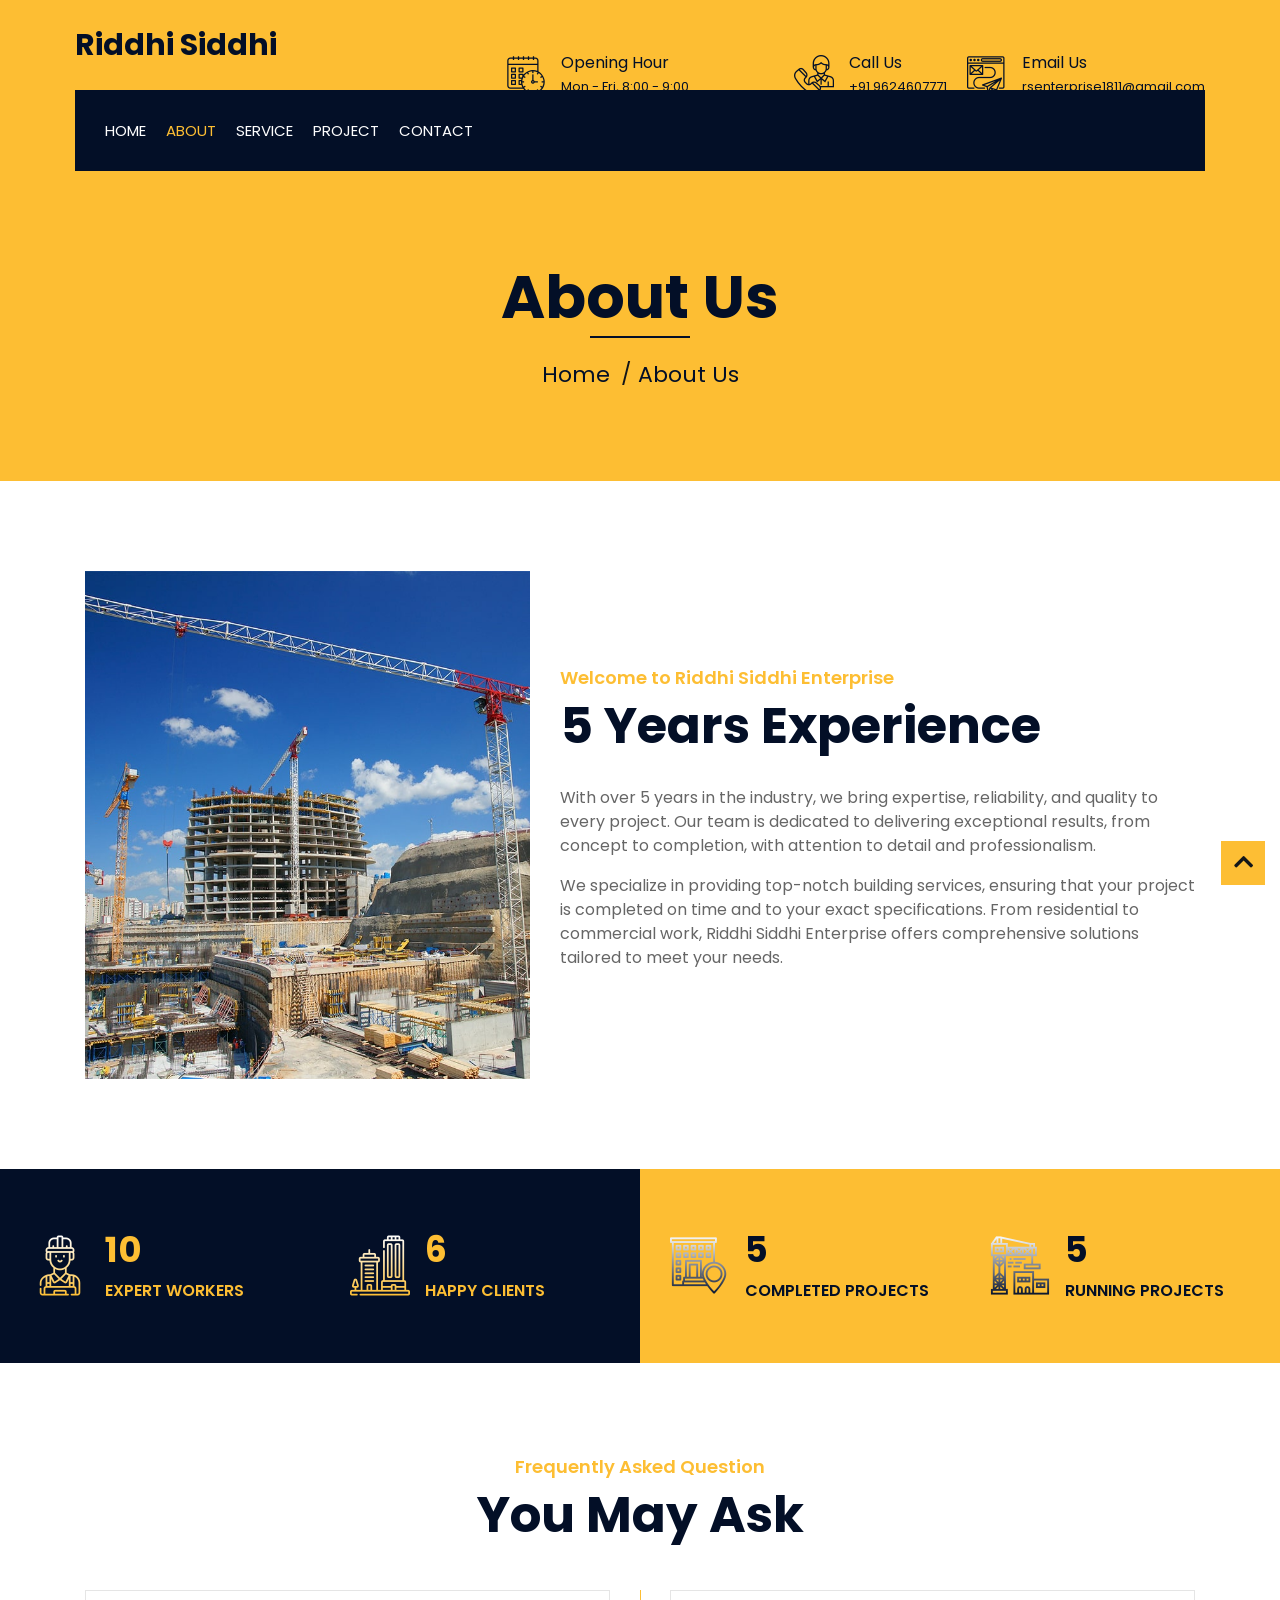
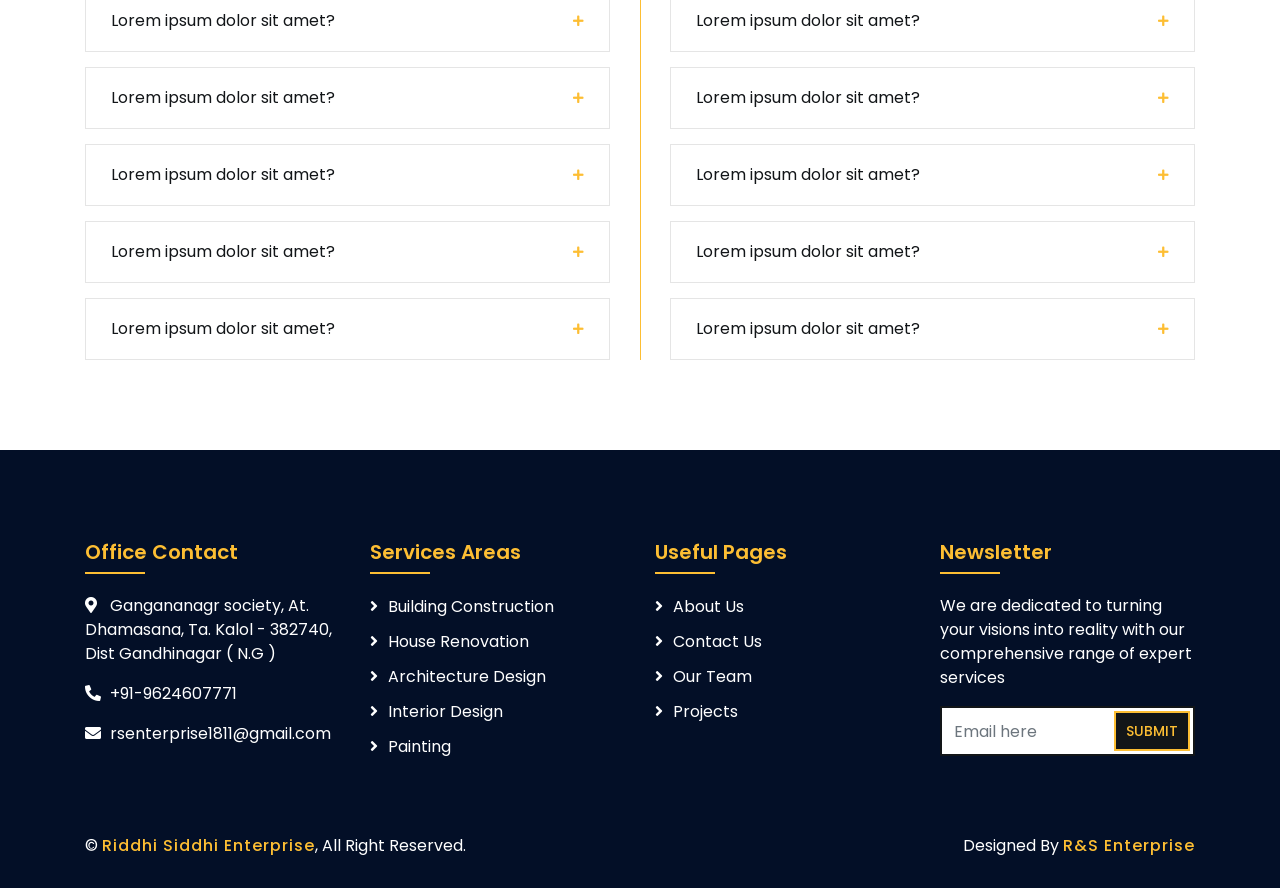
==== commit a9449b4b: "Changes in all pages as per requirnment" ====
--- a/about.html
+++ b/about.html
@@ -1,457 +1,567 @@
 <!DOCTYPE html>
 <html lang="en">
-    <head>
-        <meta charset="utf-8">
-        <title>Builderz - Construction Company Website Template</title>
-        <meta content="width=device-width, initial-scale=1.0" name="viewport">
-        <meta content="Construction Company Website Template" name="keywords">
-        <meta content="Construction Company Website Template" name="description">
-
-        <!-- Favicon -->
-        <link href="img/favicon.ico" rel="icon">
-
-        <!-- Google Font -->
-        <link href="https://fonts.googleapis.com/css2?family=Poppins:wght@100;200;300;400;500;600;700;800;900&display=swap" rel="stylesheet">
-
-        <!-- CSS Libraries -->
-        <link href="https://stackpath.bootstrapcdn.com/bootstrap/4.4.1/css/bootstrap.min.css" rel="stylesheet">
-        <link href="https://cdnjs.cloudflare.com/ajax/libs/font-awesome/5.10.0/css/all.min.css" rel="stylesheet">
-        <link href="lib/flaticon/font/flaticon.css" rel="stylesheet"> 
-        <link href="lib/animate/animate.min.css" rel="stylesheet">
-        <link href="lib/owlcarousel/assets/owl.carousel.min.css" rel="stylesheet">
-        <link href="lib/lightbox/css/lightbox.min.css" rel="stylesheet">
-        <link href="lib/slick/slick.css" rel="stylesheet">
-        <link href="lib/slick/slick-theme.css" rel="stylesheet">
-
-        <!-- Template Stylesheet -->
-        <link href="css/style.css" rel="stylesheet">
-    </head>
-
-    <body>
-        <div class="wrapper">
-            <!-- Top Bar Start -->
-            <div class="top-bar">
-                <div class="container-fluid">
-                    <div class="row align-items-center">
-                        <div class="col-lg-4 col-md-12">
-                            <div class="logo">
-                                <a href="index.html">
-                                    <h1>Builderz</h1>
-                                    <!-- <img src="img/logo.jpg" alt="Logo"> -->
-                                </a>
-                            </div>
-                        </div>
-                        <div class="col-lg-8 col-md-7 d-none d-lg-block">
-                            <div class="row">
-                                <div class="col-4">
-                                    <div class="top-bar-item">
-                                        <div class="top-bar-icon">
-                                            <i class="flaticon-calendar"></i>
-                                        </div>
-                                        <div class="top-bar-text">
-                                            <h3>Opening Hour</h3>
-                                            <p>Mon - Fri, 8:00 - 9:00</p>
-                                        </div>
-                                    </div>
-                                </div>
-                                <div class="col-4">
-                                    <div class="top-bar-item">
-                                        <div class="top-bar-icon">
-                                            <i class="flaticon-call"></i>
-                                        </div>
-                                        <div class="top-bar-text">
-                                            <h3>Call Us</h3>
-                                            <p>+012 345 6789</p>
-                                        </div>
-                                    </div>
-                                </div>
-                                <div class="col-4">
-                                    <div class="top-bar-item">
-                                        <div class="top-bar-icon">
-                                            <i class="flaticon-send-mail"></i>
-                                        </div>
-                                        <div class="top-bar-text">
-                                            <h3>Email Us</h3>
-                                            <p>info@example.com</p>
-                                        </div>
-                                    </div>
-                                </div>
-                            </div>
-                        </div>
-                    </div>
-                </div>
-            </div>
-            <!-- Top Bar End -->
-
-            <!-- Nav Bar Start -->
-            <div class="nav-bar">
-                <div class="container-fluid">
-                    <nav class="navbar navbar-expand-lg bg-dark navbar-dark">
-                        <a href="#" class="navbar-brand">MENU</a>
-                        <button type="button" class="navbar-toggler" data-toggle="collapse" data-target="#navbarCollapse">
-                            <span class="navbar-toggler-icon"></span>
-                        </button>
-
-                        <div class="collapse navbar-collapse justify-content-between" id="navbarCollapse">
-                            <div class="navbar-nav mr-auto">
-                                <a href="index.html" class="nav-item nav-link">Home</a>
-                                <a href="about.html" class="nav-item nav-link active">About</a>
-                                <a href="service.html" class="nav-item nav-link">Service</a>
-                                <a href="team.html" class="nav-item nav-link">Team</a>
-                                <a href="portfolio.html" class="nav-item nav-link">Project</a>
-                                <div class="nav-item dropdown">
-                                    <a href="#" class="nav-link dropdown-toggle" data-toggle="dropdown">Pages</a>
-                                    <div class="dropdown-menu">
-                                        <a href="blog.html" class="dropdown-item">Blog Page</a>
-                                        <a href="single.html" class="dropdown-item">Single Page</a>
-                                    </div>
-                                </div>
-                                <a href="contact.html" class="nav-item nav-link">Contact</a>
-                            </div>
-                            <div class="ml-auto">
-                                <a class="btn" href="#">Get A Quote</a>
-                            </div>
-                        </div>
-                    </nav>
-                </div>
-            </div>
-            <!-- Nav Bar End -->
-            
-            
-            <!-- Page Header Start -->
-            <div class="page-header">
-                <div class="container">
-                    <div class="row">
-                        <div class="col-12">
-                            <h2>About Us</h2>
-                        </div>
-                        <div class="col-12">
-                            <a href="">Home</a>
-                            <a href="">About Us</a>
-                        </div>
-                    </div>
-                </div>
-            </div>
-            <!-- Page Header End -->
-
-
-            <!-- About Start -->
-            <div class="about wow fadeInUp" data-wow-delay="0.1s">
-                <div class="container">
-                    <div class="row align-items-center">
-                        <div class="col-lg-5 col-md-6">
-                            <div class="about-img">
-                                <img src="img/about.jpg" alt="Image">
-                            </div>
-                        </div>
-                        <div class="col-lg-7 col-md-6">
-                            <div class="section-header text-left">
-                                <p>Welcome to Builderz</p>
-                                <h2>25 Years Experience</h2>
-                            </div>
-                            <div class="about-text">
-                                <p>
-                                    Lorem ipsum dolor sit amet, consectetur adipiscing elit. Phasellus nec pretium mi. Curabitur facilisis ornare velit non vulputate. Aliquam metus tortor, auctor id gravida condimentum, viverra quis sem.
-                                </p>
-                                <p>
-                                    Lorem ipsum dolor sit amet, consectetur adipiscing elit. Phasellus nec pretium mi. Curabitur facilisis ornare velit non vulputate. Aliquam metus tortor, auctor id gravida condimentum, viverra quis sem. Curabitur non nisl nec nisi scelerisque maximus. Aenean consectetur convallis porttitor. Aliquam interdum at lacus non blandit.
-                                </p>
-                                <a class="btn" href="">Learn More</a>
-                            </div>
-                        </div>
-                    </div>
-                </div>
-            </div>
-            <!-- About End -->
-            
-            
-            <!-- Fact Start -->
-            <div class="fact">
-                <div class="container-fluid">
-                    <div class="row counters">
-                        <div class="col-md-6 fact-left wow slideInLeft">
-                            <div class="row">
-                                <div class="col-6">
-                                    <div class="fact-icon">
-                                        <i class="flaticon-worker"></i>
-                                    </div>
-                                    <div class="fact-text">
-                                        <h2 data-toggle="counter-up">109</h2>
-                                        <p>Expert Workers</p>
-                                    </div>
-                                </div>
-                                <div class="col-6">
-                                    <div class="fact-icon">
-                                        <i class="flaticon-building"></i>
-                                    </div>
-                                    <div class="fact-text">
-                                        <h2 data-toggle="counter-up">485</h2>
-                                        <p>Happy Clients</p>
-                                    </div>
-                                </div>
-                            </div>
-                        </div>
-                        <div class="col-md-6 fact-right wow slideInRight">
-                            <div class="row">
-                                <div class="col-6">
-                                    <div class="fact-icon">
-                                        <i class="flaticon-address"></i>
-                                    </div>
-                                    <div class="fact-text">
-                                        <h2 data-toggle="counter-up">789</h2>
-                                        <p>Completed Projects</p>
-                                    </div>
-                                </div>
-                                <div class="col-6">
-                                    <div class="fact-icon">
-                                        <i class="flaticon-crane"></i>
-                                    </div>
-                                    <div class="fact-text">
-                                        <h2 data-toggle="counter-up">890</h2>
-                                        <p>Running Projects</p>
-                                    </div>
-                                </div>
-                            </div>
-                        </div>
-                    </div>
-                </div>
-            </div>
-            <!-- Fact End -->
-            
-            
-            <!-- FAQs Start -->
-            <div class="faqs">
-                <div class="container">
-                    <div class="section-header text-center">
-                        <p>Frequently Asked Question</p>
-                        <h2>You May Ask</h2>
-                    </div>
-                    <div class="row">
-                        <div class="col-md-6">
-                            <div id="accordion-1">
-                                <div class="card wow fadeInLeft" data-wow-delay="0.1s">
-                                    <div class="card-header">
-                                        <a class="card-link collapsed" data-toggle="collapse" href="#collapseOne">
-                                            Lorem ipsum dolor sit amet?
-                                        </a>
-                                    </div>
-                                    <div id="collapseOne" class="collapse" data-parent="#accordion-1">
-                                        <div class="card-body">
-                                            Lorem ipsum dolor sit amet, consectetur adipiscing elit. Phasellus nec pretium mi. Curabitur facilisis ornare velit non.
-                                        </div>
-                                    </div>
-                                </div>
-                                <div class="card wow fadeInLeft" data-wow-delay="0.2s">
-                                    <div class="card-header">
-                                        <a class="card-link collapsed" data-toggle="collapse" href="#collapseTwo">
-                                            Lorem ipsum dolor sit amet?
-                                        </a>
-                                    </div>
-                                    <div id="collapseTwo" class="collapse" data-parent="#accordion-1">
-                                        <div class="card-body">
-                                            Lorem ipsum dolor sit amet, consectetur adipiscing elit. Phasellus nec pretium mi. Curabitur facilisis ornare velit non.
-                                        </div>
-                                    </div>
-                                </div>
-                                <div class="card wow fadeInLeft" data-wow-delay="0.3s">
-                                    <div class="card-header">
-                                        <a class="card-link collapsed" data-toggle="collapse" href="#collapseThree">
-                                            Lorem ipsum dolor sit amet?
-                                        </a>
-                                    </div>
-                                    <div id="collapseThree" class="collapse" data-parent="#accordion-1">
-                                        <div class="card-body">
-                                            Lorem ipsum dolor sit amet, consectetur adipiscing elit. Phasellus nec pretium mi. Curabitur facilisis ornare velit non.
-                                        </div>
-                                    </div>
-                                </div>
-                                <div class="card wow fadeInLeft" data-wow-delay="0.4s">
-                                    <div class="card-header">
-                                        <a class="card-link collapsed" data-toggle="collapse" href="#collapseFour">
-                                            Lorem ipsum dolor sit amet?
-                                        </a>
-                                    </div>
-                                    <div id="collapseFour" class="collapse" data-parent="#accordion-1">
-                                        <div class="card-body">
-                                            Lorem ipsum dolor sit amet, consectetur adipiscing elit. Phasellus nec pretium mi. Curabitur facilisis ornare velit non.
-                                        </div>
-                                    </div>
-                                </div>
-                                <div class="card wow fadeInLeft" data-wow-delay="0.5s">
-                                    <div class="card-header">
-                                        <a class="card-link collapsed" data-toggle="collapse" href="#collapseFive">
-                                            Lorem ipsum dolor sit amet?
-                                        </a>
-                                    </div>
-                                    <div id="collapseFive" class="collapse" data-parent="#accordion-1">
-                                        <div class="card-body">
-                                            Lorem ipsum dolor sit amet, consectetur adipiscing elit. Phasellus nec pretium mi. Curabitur facilisis ornare velit non.
-                                        </div>
-                                    </div>
-                                </div>
-                            </div>
-                        </div>
-                        <div class="col-md-6">
-                            <div id="accordion-2">
-                                <div class="card wow fadeInRight" data-wow-delay="0.1s">
-                                    <div class="card-header">
-                                        <a class="card-link collapsed" data-toggle="collapse" href="#collapseSix">
-                                            Lorem ipsum dolor sit amet?
-                                        </a>
-                                    </div>
-                                    <div id="collapseSix" class="collapse" data-parent="#accordion-2">
-                                        <div class="card-body">
-                                            Lorem ipsum dolor sit amet, consectetur adipiscing elit. Phasellus nec pretium mi. Curabitur facilisis ornare velit non.
-                                        </div>
-                                    </div>
-                                </div>
-                                <div class="card wow fadeInRight" data-wow-delay="0.2s">
-                                    <div class="card-header">
-                                        <a class="card-link collapsed" data-toggle="collapse" href="#collapseSeven">
-                                            Lorem ipsum dolor sit amet?
-                                        </a>
-                                    </div>
-                                    <div id="collapseSeven" class="collapse" data-parent="#accordion-2">
-                                        <div class="card-body">
-                                            Lorem ipsum dolor sit amet, consectetur adipiscing elit. Phasellus nec pretium mi. Curabitur facilisis ornare velit non.
-                                        </div>
-                                    </div>
-                                </div>
-                                <div class="card wow fadeInRight" data-wow-delay="0.3s">
-                                    <div class="card-header">
-                                        <a class="card-link collapsed" data-toggle="collapse" href="#collapseEight">
-                                            Lorem ipsum dolor sit amet?
-                                        </a>
-                                    </div>
-                                    <div id="collapseEight" class="collapse" data-parent="#accordion-2">
-                                        <div class="card-body">
-                                            Lorem ipsum dolor sit amet, consectetur adipiscing elit. Phasellus nec pretium mi. Curabitur facilisis ornare velit non.
-                                        </div>
-                                    </div>
-                                </div>
-                                <div class="card wow fadeInRight" data-wow-delay="0.4s">
-                                    <div class="card-header">
-                                        <a class="card-link collapsed" data-toggle="collapse" href="#collapseNine">
-                                            Lorem ipsum dolor sit amet?
-                                        </a>
-                                    </div>
-                                    <div id="collapseNine" class="collapse" data-parent="#accordion-2">
-                                        <div class="card-body">
-                                            Lorem ipsum dolor sit amet, consectetur adipiscing elit. Phasellus nec pretium mi. Curabitur facilisis ornare velit non.
-                                        </div>
-                                    </div>
-                                </div>
-                                <div class="card wow fadeInRight" data-wow-delay="0.5s">
-                                    <div class="card-header">
-                                        <a class="card-link collapsed" data-toggle="collapse" href="#collapseTen">
-                                            Lorem ipsum dolor sit amet?
-                                        </a>
-                                    </div>
-                                    <div id="collapseTen" class="collapse" data-parent="#accordion-2">
-                                        <div class="card-body">
-                                            Lorem ipsum dolor sit amet, consectetur adipiscing elit. Phasellus nec pretium mi. Curabitur facilisis ornare velit non.
-                                        </div>
-                                    </div>
-                                </div>
-                            </div>
-                        </div>
-                    </div>
-                </div>
-            </div>
-            <!-- FAQs End -->
-
-
-            <!-- Footer Start -->
-            <div class="footer wow fadeIn" data-wow-delay="0.3s">
-                <div class="container">
-                    <div class="row">
-                        <div class="col-md-6 col-lg-3">
-                            <div class="footer-contact">
-                                <h2>Office Contact</h2>
-                                <p><i class="fa fa-map-marker-alt"></i>123 Street, New York, USA</p>
-                                <p><i class="fa fa-phone-alt"></i>+012 345 67890</p>
-                                <p><i class="fa fa-envelope"></i>info@example.com</p>
-                                <div class="footer-social">
-                                    <a href=""><i class="fab fa-twitter"></i></a>
-                                    <a href=""><i class="fab fa-facebook-f"></i></a>
-                                    <a href=""><i class="fab fa-youtube"></i></a>
-                                    <a href=""><i class="fab fa-instagram"></i></a>
-                                    <a href=""><i class="fab fa-linkedin-in"></i></a>
-                                </div>
-                            </div>
-                        </div>
-                        <div class="col-md-6 col-lg-3">
-                            <div class="footer-link">
-                                <h2>Services Areas</h2>
-                                <a href="">Building Construction</a>
-                                <a href="">House Renovation</a>
-                                <a href="">Architecture Design</a>
-                                <a href="">Interior Design</a>
-                                <a href="">Painting</a>
-                            </div>
-                        </div>
-                        <div class="col-md-6 col-lg-3">
-                            <div class="footer-link">
-                                <h2>Useful Pages</h2>
-                                <a href="">About Us</a>
-                                <a href="">Contact Us</a>
-                                <a href="">Our Team</a>
-                                <a href="">Projects</a>
-                                <a href="">Testimonial</a>
-                            </div>
-                        </div>
-                        <div class="col-md-6 col-lg-3">
-                            <div class="newsletter">
-                                <h2>Newsletter</h2>
-                                <p>
-                                    Lorem ipsum dolor sit amet elit. Phasellus nec pretium mi. Curabitur facilisis ornare velit non vulpu
-                                </p>
-                                <div class="form">
-                                    <input class="form-control" placeholder="Email here">
-                                    <button class="btn">Submit</button>
-                                </div>
-                            </div>
-                        </div>
-                    </div>
-                </div>
-                <div class="container footer-menu">
-                    <div class="f-menu">
-                        <a href="">Terms of use</a>
-                        <a href="">Privacy policy</a>
-                        <a href="">Cookies</a>
-                        <a href="">Help</a>
-                        <a href="">FQAs</a>
-                    </div>
-                </div>
-                <div class="container copyright">
-                    <div class="row">
-                        <div class="col-md-6">
-                            <p>&copy; <a href="#">Your Site Name</a>, All Right Reserved.</p>
-                        </div>
-                        <div class="col-md-6">
-                            <p>Designed By <a href="https://htmlcodex.com">HTML Codex</a></p>
-                        </div>
-                    </div>
-                </div>
-            </div>
-            <!-- Footer End -->
-
-            <a href="#" class="back-to-top"><i class="fa fa-chevron-up"></i></a>
-        </div>
-
-        <!-- JavaScript Libraries -->
-        <script src="https://code.jquery.com/jquery-3.4.1.min.js"></script>
-        <script src="https://stackpath.bootstrapcdn.com/bootstrap/4.4.1/js/bootstrap.bundle.min.js"></script>
-        <script src="lib/easing/easing.min.js"></script>
-        <script src="lib/wow/wow.min.js"></script>
-        <script src="lib/owlcarousel/owl.carousel.min.js"></script>
-        <script src="lib/isotope/isotope.pkgd.min.js"></script>
-        <script src="lib/lightbox/js/lightbox.min.js"></script>
-        <script src="lib/waypoints/waypoints.min.js"></script>
-        <script src="lib/counterup/counterup.min.js"></script>
-        <script src="lib/slick/slick.min.js"></script>
-
-        <!-- Template Javascript -->
-        <script src="js/main.js"></script>
-    </body>
+  <head>
+    <meta charset="utf-8" />
+    <title>Riddhi Siddhi Enterprise</title>
+
+    <meta content="width=device-width, initial-scale=1.0" name="viewport" />
+    <meta content="Construction Company Website Template" name="keywords" />
+    <meta content="Construction Company Website Template" name="description" />
+
+    <!-- Favicon -->
+    <link href="img/favicon.ico" rel="icon" />
+
+    <!-- Google Font -->
+    <link
+      href="https://fonts.googleapis.com/css2?family=Poppins:wght@100;200;300;400;500;600;700;800;900&display=swap"
+      rel="stylesheet"
+    />
+
+    <!-- CSS Libraries -->
+    <link
+      href="https://stackpath.bootstrapcdn.com/bootstrap/4.4.1/css/bootstrap.min.css"
+      rel="stylesheet"
+    />
+    <link
+      href="https://cdnjs.cloudflare.com/ajax/libs/font-awesome/5.10.0/css/all.min.css"
+      rel="stylesheet"
+    />
+    <link href="lib/flaticon/font/flaticon.css" rel="stylesheet" />
+    <link href="lib/animate/animate.min.css" rel="stylesheet" />
+    <link href="lib/owlcarousel/assets/owl.carousel.min.css" rel="stylesheet" />
+    <link href="lib/lightbox/css/lightbox.min.css" rel="stylesheet" />
+    <link href="lib/slick/slick.css" rel="stylesheet" />
+    <link href="lib/slick/slick-theme.css" rel="stylesheet" />
+
+    <!-- Template Stylesheet -->
+    <link href="css/style.css" rel="stylesheet" />
+  </head>
+
+  <body>
+    <div class="wrapper">
+      <!-- Top Bar Start -->
+      <div class="top-bar">
+        <div class="container-fluid">
+          <div class="row align-items-center">
+            <div class="col-lg-4 col-md-12">
+              <div class="logo">
+                <a href="index.html">
+                  <h1 style="font-size: 30px">Riddhi Siddhi Enterprise</h1>
+                  <!-- <img src="img/logo.jpg" alt="Logo"> -->
+                </a>
+              </div>
+            </div>
+            <div class="col-lg-8 col-md-7 d-none d-lg-block">
+              <div class="row">
+                <div class="col-4">
+                  <div class="top-bar-item">
+                    <div class="top-bar-icon">
+                      <i class="flaticon-calendar"></i>
+                    </div>
+                    <div class="top-bar-text">
+                      <h3>Opening Hour</h3>
+                      <p>Mon - Fri, 8:00 - 9:00</p>
+                    </div>
+                  </div>
+                </div>
+                <div class="col-4">
+                  <div class="top-bar-item">
+                    <div class="top-bar-icon">
+                      <i class="flaticon-call"></i>
+                    </div>
+                    <div class="top-bar-text">
+                      <h3>Call Us</h3>
+                      <p>+91 9624607771</p>
+                    </div>
+                  </div>
+                </div>
+                <div class="col-4">
+                  <div class="top-bar-item">
+                    <div class="top-bar-icon">
+                      <i class="flaticon-send-mail"></i>
+                    </div>
+                    <div class="top-bar-text">
+                      <h3>Email Us</h3>
+                      <p>rsenterprise1811@gmail.com</p>
+                    </div>
+                  </div>
+                </div>
+              </div>
+            </div>
+          </div>
+        </div>
+      </div>
+      <!-- Top Bar End -->
+
+      <!-- Nav Bar Start -->
+      <div class="nav-bar">
+        <div class="container-fluid">
+          <nav class="navbar navbar-expand-lg bg-dark navbar-dark">
+            <a href="#" class="navbar-brand">MENU</a>
+            <button
+              type="button"
+              class="navbar-toggler"
+              data-toggle="collapse"
+              data-target="#navbarCollapse"
+            >
+              <span class="navbar-toggler-icon"></span>
+            </button>
+
+            <div
+              class="collapse navbar-collapse justify-content-between"
+              id="navbarCollapse"
+            >
+              <div class="navbar-nav mr-auto">
+                <a href="index.html" class="nav-item nav-link">Home</a>
+                <a href="about.html" class="nav-item nav-link active">About</a>
+                <a href="service.html" class="nav-item nav-link">Service</a>
+
+                <a href="portfolio.html" class="nav-item nav-link">Project</a>
+
+                <a href="contact.html" class="nav-item nav-link">Contact</a>
+              </div>
+              <div class="ml-auto"></div>
+            </div>
+          </nav>
+        </div>
+      </div>
+      <!-- Nav Bar End -->
+
+      <!-- Page Header Start -->
+      <div class="page-header">
+        <div class="container">
+          <div class="row">
+            <div class="col-12">
+              <h2>About Us</h2>
+            </div>
+            <div class="col-12">
+              <a href="">Home</a>
+              <a href="">About Us</a>
+            </div>
+          </div>
+        </div>
+      </div>
+      <!-- Page Header End -->
+
+      <!-- About Start -->
+      <div class="about wow fadeInUp" data-wow-delay="0.1s">
+        <div class="container">
+          <div class="row align-items-center">
+            <div class="col-lg-5 col-md-6">
+              <div class="about-img">
+                <img src="img/about.jpg" alt="Image" />
+              </div>
+            </div>
+            <div class="col-lg-7 col-md-6">
+              <div class="section-header text-left">
+                <p>Welcome to Riddhi Siddhi Enterprise</p>
+                <h2>5 Years Experience</h2>
+              </div>
+              <div class="about-text">
+                <p>
+                  With over 5 years in the industry, we bring expertise,
+                  reliability, and quality to every project. Our team is
+                  dedicated to delivering exceptional results, from concept to
+                  completion, with attention to detail and professionalism.
+                </p>
+                <p>
+                  We specialize in providing top-notch building services,
+                  ensuring that your project is completed on time and to your
+                  exact specifications. From residential to commercial work,
+                  Riddhi Siddhi Enterprise offers comprehensive solutions
+                  tailored to meet your needs.
+                </p>
+              </div>
+            </div>
+          </div>
+        </div>
+      </div>
+      <!-- About End -->
+
+      <!-- Fact Start -->
+      <div class="fact">
+        <div class="container-fluid">
+          <div class="row counters">
+            <div class="col-md-6 fact-left wow slideInLeft">
+              <div class="row">
+                <div class="col-6">
+                  <div class="fact-icon">
+                    <i class="flaticon-worker"></i>
+                  </div>
+                  <div class="fact-text">
+                    <h2 data-toggle="counter-up">50</h2>
+                    <p>Expert Workers</p>
+                  </div>
+                </div>
+                <div class="col-6">
+                  <div class="fact-icon">
+                    <i class="flaticon-building"></i>
+                  </div>
+                  <div class="fact-text">
+                    <h2 data-toggle="counter-up">30</h2>
+                    <p>Happy Clients</p>
+                  </div>
+                </div>
+              </div>
+            </div>
+            <div class="col-md-6 fact-right wow slideInRight">
+              <div class="row">
+                <div class="col-6">
+                  <div class="fact-icon">
+                    <i class="flaticon-address"></i>
+                  </div>
+                  <div class="fact-text">
+                    <h2 data-toggle="counter-up">25</h2>
+                    <p>Completed Projects</p>
+                  </div>
+                </div>
+                <div class="col-6">
+                  <div class="fact-icon">
+                    <i class="flaticon-crane"></i>
+                  </div>
+                  <div class="fact-text">
+                    <h2 data-toggle="counter-up">25</h2>
+                    <p>Running Projects</p>
+                  </div>
+                </div>
+              </div>
+            </div>
+          </div>
+        </div>
+      </div>
+      <!-- Fact End -->
+
+      <!-- FAQs Start -->
+      <div class="faqs">
+        <div class="container">
+          <div class="section-header text-center">
+            <p>Frequently Asked Question</p>
+            <h2>You May Ask</h2>
+          </div>
+          <div class="row">
+            <div class="col-md-6">
+              <div id="accordion-1">
+                <div class="card wow fadeInLeft" data-wow-delay="0.1s">
+                  <div class="card-header">
+                    <a
+                      class="card-link collapsed"
+                      data-toggle="collapse"
+                      href="#collapseOne"
+                    >
+                      Lorem ipsum dolor sit amet?
+                    </a>
+                  </div>
+                  <div
+                    id="collapseOne"
+                    class="collapse"
+                    data-parent="#accordion-1"
+                  >
+                    <div class="card-body">
+                      Lorem ipsum dolor sit amet, consectetur adipiscing elit.
+                      Phasellus nec pretium mi. Curabitur facilisis ornare velit
+                      non.
+                    </div>
+                  </div>
+                </div>
+                <div class="card wow fadeInLeft" data-wow-delay="0.2s">
+                  <div class="card-header">
+                    <a
+                      class="card-link collapsed"
+                      data-toggle="collapse"
+                      href="#collapseTwo"
+                    >
+                      Lorem ipsum dolor sit amet?
+                    </a>
+                  </div>
+                  <div
+                    id="collapseTwo"
+                    class="collapse"
+                    data-parent="#accordion-1"
+                  >
+                    <div class="card-body">
+                      Lorem ipsum dolor sit amet, consectetur adipiscing elit.
+                      Phasellus nec pretium mi. Curabitur facilisis ornare velit
+                      non.
+                    </div>
+                  </div>
+                </div>
+                <div class="card wow fadeInLeft" data-wow-delay="0.3s">
+                  <div class="card-header">
+                    <a
+                      class="card-link collapsed"
+                      data-toggle="collapse"
+                      href="#collapseThree"
+                    >
+                      Lorem ipsum dolor sit amet?
+                    </a>
+                  </div>
+                  <div
+                    id="collapseThree"
+                    class="collapse"
+                    data-parent="#accordion-1"
+                  >
+                    <div class="card-body">
+                      Lorem ipsum dolor sit amet, consectetur adipiscing elit.
+                      Phasellus nec pretium mi. Curabitur facilisis ornare velit
+                      non.
+                    </div>
+                  </div>
+                </div>
+                <div class="card wow fadeInLeft" data-wow-delay="0.4s">
+                  <div class="card-header">
+                    <a
+                      class="card-link collapsed"
+                      data-toggle="collapse"
+                      href="#collapseFour"
+                    >
+                      Lorem ipsum dolor sit amet?
+                    </a>
+                  </div>
+                  <div
+                    id="collapseFour"
+                    class="collapse"
+                    data-parent="#accordion-1"
+                  >
+                    <div class="card-body">
+                      Lorem ipsum dolor sit amet, consectetur adipiscing elit.
+                      Phasellus nec pretium mi. Curabitur facilisis ornare velit
+                      non.
+                    </div>
+                  </div>
+                </div>
+                <div class="card wow fadeInLeft" data-wow-delay="0.5s">
+                  <div class="card-header">
+                    <a
+                      class="card-link collapsed"
+                      data-toggle="collapse"
+                      href="#collapseFive"
+                    >
+                      Lorem ipsum dolor sit amet?
+                    </a>
+                  </div>
+                  <div
+                    id="collapseFive"
+                    class="collapse"
+                    data-parent="#accordion-1"
+                  >
+                    <div class="card-body">
+                      Lorem ipsum dolor sit amet, consectetur adipiscing elit.
+                      Phasellus nec pretium mi. Curabitur facilisis ornare velit
+                      non.
+                    </div>
+                  </div>
+                </div>
+              </div>
+            </div>
+            <div class="col-md-6">
+              <div id="accordion-2">
+                <div class="card wow fadeInRight" data-wow-delay="0.1s">
+                  <div class="card-header">
+                    <a
+                      class="card-link collapsed"
+                      data-toggle="collapse"
+                      href="#collapseSix"
+                    >
+                      Lorem ipsum dolor sit amet?
+                    </a>
+                  </div>
+                  <div
+                    id="collapseSix"
+                    class="collapse"
+                    data-parent="#accordion-2"
+                  >
+                    <div class="card-body">
+                      Lorem ipsum dolor sit amet, consectetur adipiscing elit.
+                      Phasellus nec pretium mi. Curabitur facilisis ornare velit
+                      non.
+                    </div>
+                  </div>
+                </div>
+                <div class="card wow fadeInRight" data-wow-delay="0.2s">
+                  <div class="card-header">
+                    <a
+                      class="card-link collapsed"
+                      data-toggle="collapse"
+                      href="#collapseSeven"
+                    >
+                      Lorem ipsum dolor sit amet?
+                    </a>
+                  </div>
+                  <div
+                    id="collapseSeven"
+                    class="collapse"
+                    data-parent="#accordion-2"
+                  >
+                    <div class="card-body">
+                      Lorem ipsum dolor sit amet, consectetur adipiscing elit.
+                      Phasellus nec pretium mi. Curabitur facilisis ornare velit
+                      non.
+                    </div>
+                  </div>
+                </div>
+                <div class="card wow fadeInRight" data-wow-delay="0.3s">
+                  <div class="card-header">
+                    <a
+                      class="card-link collapsed"
+                      data-toggle="collapse"
+                      href="#collapseEight"
+                    >
+                      Lorem ipsum dolor sit amet?
+                    </a>
+                  </div>
+                  <div
+                    id="collapseEight"
+                    class="collapse"
+                    data-parent="#accordion-2"
+                  >
+                    <div class="card-body">
+                      Lorem ipsum dolor sit amet, consectetur adipiscing elit.
+                      Phasellus nec pretium mi. Curabitur facilisis ornare velit
+                      non.
+                    </div>
+                  </div>
+                </div>
+                <div class="card wow fadeInRight" data-wow-delay="0.4s">
+                  <div class="card-header">
+                    <a
+                      class="card-link collapsed"
+                      data-toggle="collapse"
+                      href="#collapseNine"
+                    >
+                      Lorem ipsum dolor sit amet?
+                    </a>
+                  </div>
+                  <div
+                    id="collapseNine"
+                    class="collapse"
+                    data-parent="#accordion-2"
+                  >
+                    <div class="card-body">
+                      Lorem ipsum dolor sit amet, consectetur adipiscing elit.
+                      Phasellus nec pretium mi. Curabitur facilisis ornare velit
+                      non.
+                    </div>
+                  </div>
+                </div>
+                <div class="card wow fadeInRight" data-wow-delay="0.5s">
+                  <div class="card-header">
+                    <a
+                      class="card-link collapsed"
+                      data-toggle="collapse"
+                      href="#collapseTen"
+                    >
+                      Lorem ipsum dolor sit amet?
+                    </a>
+                  </div>
+                  <div
+                    id="collapseTen"
+                    class="collapse"
+                    data-parent="#accordion-2"
+                  >
+                    <div class="card-body">
+                      Lorem ipsum dolor sit amet, consectetur adipiscing elit.
+                      Phasellus nec pretium mi. Curabitur facilisis ornare velit
+                      non.
+                    </div>
+                  </div>
+                </div>
+              </div>
+            </div>
+          </div>
+        </div>
+      </div>
+      <!-- FAQs End -->
+
+      <!-- Footer Start -->
+      <div class="footer wow fadeIn" data-wow-delay="0.3s">
+        <div class="container">
+          <div class="row">
+            <div class="col-md-6 col-lg-3">
+              <div class="footer-contact">
+                <h2>Office Contact</h2>
+                <p>
+                  <i class="fa fa-map-marker-alt"></i>Gangananagr society, At.
+                  Dhamasana, Ta. Kalol - 382740, Dist Gandhinagar ( N.G )
+                </p>
+                <p><i class="fa fa-phone-alt"></i>+91-9624607771</p>
+                <p><i class="fa fa-envelope"></i>rsenterprise1811@gmail.com</p>
+                <!-- <div class="footer-social">
+                  <a href=""><i class="fab fa-twitter"></i></a>
+                  <a href=""><i class="fab fa-facebook-f"></i></a>
+                  <a href=""><i class="fab fa-youtube"></i></a>
+                  <a href=""><i class="fab fa-instagram"></i></a>
+                  <a href=""><i class="fab fa-linkedin-in"></i></a>
+                </div> -->
+              </div>
+            </div>
+            <div class="col-md-6 col-lg-3">
+              <div class="footer-link">
+                <h2>Services Areas</h2>
+                <a href="javascript:void(0)">Building Construction</a>
+                <a href="javascript:void(0)">House Renovation</a>
+                <a href="javascript:void(0)">Architecture Design</a>
+                <a href="javascript:void(0)">Interior Design</a>
+                <a href="javascript:void(0)">Painting</a>
+              </div>
+            </div>
+            <div class="col-md-6 col-lg-3">
+              <div class="footer-link">
+                <h2>Useful Pages</h2>
+                <a href="/about.html">About Us</a>
+                <a href="/contact.html">Contact Us</a>
+                <a href="/team.html">Our Team</a>
+                <a href="/portfolio.html">Projects</a>
+              </div>
+            </div>
+            <div class="col-md-6 col-lg-3">
+              <div class="newsletter">
+                <h2>Newsletter</h2>
+                <p>
+                  We are dedicated to turning your visions into reality with our
+                  comprehensive range of expert services
+                </p>
+                <div class="form">
+                  <input class="form-control" placeholder="Email here" />
+                  <button class="btn">Submit</button>
+                </div>
+              </div>
+            </div>
+          </div>
+        </div>
+        <div class="container copyright">
+          <div class="row">
+            <div class="col-md-6">
+              <p>
+                &copy; <a href="#">Riddhi Siddhi Enterprise</a>, All Right
+                Reserved.
+              </p>
+            </div>
+            <div class="col-md-6">
+              <p>
+                Designed By <a href="https://htmlcodex.com">R&S Enterprise</a>
+              </p>
+            </div>
+          </div>
+        </div>
+      </div>
+      <!-- Footer End -->
+
+      <a href="#" class="back-to-top"><i class="fa fa-chevron-up"></i></a>
+    </div>
+
+    <!-- JavaScript Libraries -->
+    <script src="https://code.jquery.com/jquery-3.4.1.min.js"></script>
+    <script src="https://stackpath.bootstrapcdn.com/bootstrap/4.4.1/js/bootstrap.bundle.min.js"></script>
+    <script src="lib/easing/easing.min.js"></script>
+    <script src="lib/wow/wow.min.js"></script>
+    <script src="lib/owlcarousel/owl.carousel.min.js"></script>
+    <script src="lib/isotope/isotope.pkgd.min.js"></script>
+    <script src="lib/lightbox/js/lightbox.min.js"></script>
+    <script src="lib/waypoints/waypoints.min.js"></script>
+    <script src="lib/counterup/counterup.min.js"></script>
+    <script src="lib/slick/slick.min.js"></script>
+
+    <!-- Template Javascript -->
+    <script src="js/main.js"></script>
+  </body>
 </html>
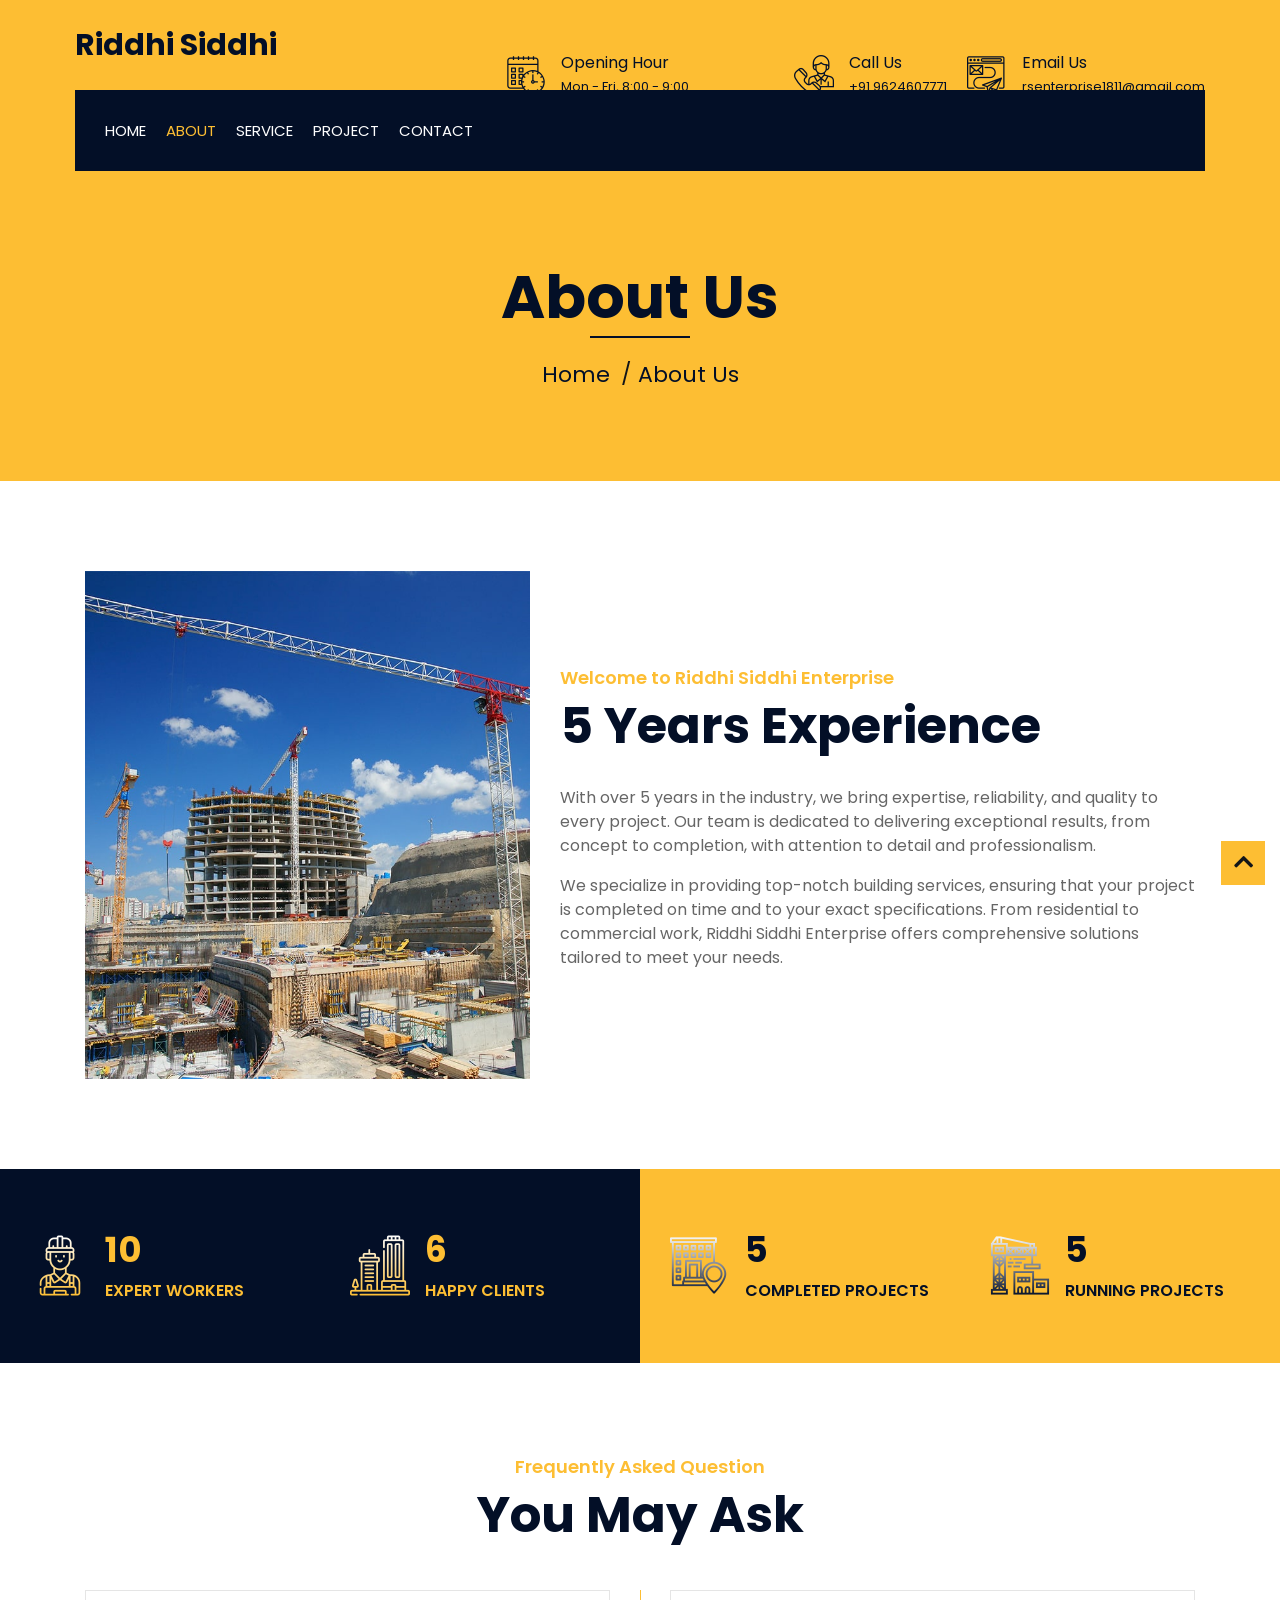
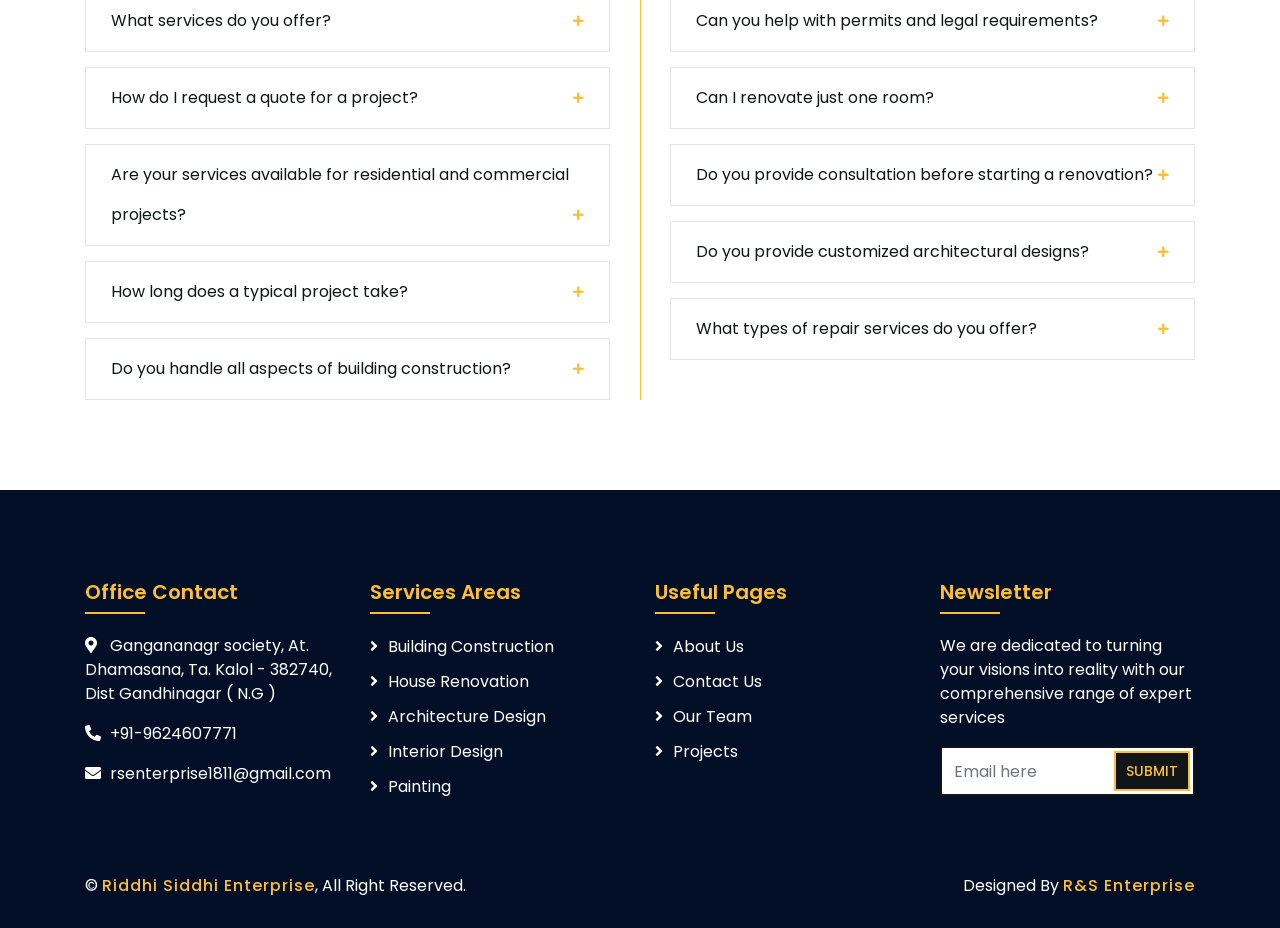
==== commit c3dd1def: "Added FAQ sections" ====
--- a/about.html
+++ b/about.html
@@ -12,20 +12,11 @@
     <link href="img/favicon.ico" rel="icon" />
 
     <!-- Google Font -->
-    <link
-      href="https://fonts.googleapis.com/css2?family=Poppins:wght@100;200;300;400;500;600;700;800;900&display=swap"
-      rel="stylesheet"
-    />
+    <link href="https://fonts.googleapis.com/css2?family=Poppins:wght@100;200;300;400;500;600;700;800;900&display=swap" rel="stylesheet" />
 
     <!-- CSS Libraries -->
-    <link
-      href="https://stackpath.bootstrapcdn.com/bootstrap/4.4.1/css/bootstrap.min.css"
-      rel="stylesheet"
-    />
-    <link
-      href="https://cdnjs.cloudflare.com/ajax/libs/font-awesome/5.10.0/css/all.min.css"
-      rel="stylesheet"
-    />
+    <link href="https://stackpath.bootstrapcdn.com/bootstrap/4.4.1/css/bootstrap.min.css" rel="stylesheet" />
+    <link href="https://cdnjs.cloudflare.com/ajax/libs/font-awesome/5.10.0/css/all.min.css" rel="stylesheet" />
     <link href="lib/flaticon/font/flaticon.css" rel="stylesheet" />
     <link href="lib/animate/animate.min.css" rel="stylesheet" />
     <link href="lib/owlcarousel/assets/owl.carousel.min.css" rel="stylesheet" />
@@ -98,19 +89,11 @@
         <div class="container-fluid">
           <nav class="navbar navbar-expand-lg bg-dark navbar-dark">
             <a href="#" class="navbar-brand">MENU</a>
-            <button
-              type="button"
-              class="navbar-toggler"
-              data-toggle="collapse"
-              data-target="#navbarCollapse"
-            >
+            <button type="button" class="navbar-toggler" data-toggle="collapse" data-target="#navbarCollapse">
               <span class="navbar-toggler-icon"></span>
             </button>
 
-            <div
-              class="collapse navbar-collapse justify-content-between"
-              id="navbarCollapse"
-            >
+            <div class="collapse navbar-collapse justify-content-between" id="navbarCollapse">
               <div class="navbar-nav mr-auto">
                 <a href="index.html" class="nav-item nav-link">Home</a>
                 <a href="about.html" class="nav-item nav-link active">About</a>
@@ -158,19 +141,8 @@
                 <h2>5 Years Experience</h2>
               </div>
               <div class="about-text">
-                <p>
-                  With over 5 years in the industry, we bring expertise,
-                  reliability, and quality to every project. Our team is
-                  dedicated to delivering exceptional results, from concept to
-                  completion, with attention to detail and professionalism.
-                </p>
-                <p>
-                  We specialize in providing top-notch building services,
-                  ensuring that your project is completed on time and to your
-                  exact specifications. From residential to commercial work,
-                  Riddhi Siddhi Enterprise offers comprehensive solutions
-                  tailored to meet your needs.
-                </p>
+                <p>With over 5 years in the industry, we bring expertise, reliability, and quality to every project. Our team is dedicated to delivering exceptional results, from concept to completion, with attention to detail and professionalism.</p>
+                <p>We specialize in providing top-notch building services, ensuring that your project is completed on time and to your exact specifications. From residential to commercial work, Riddhi Siddhi Enterprise offers comprehensive solutions tailored to meet your needs.</p>
               </div>
             </div>
           </div>
@@ -243,112 +215,42 @@
               <div id="accordion-1">
                 <div class="card wow fadeInLeft" data-wow-delay="0.1s">
                   <div class="card-header">
-                    <a
-                      class="card-link collapsed"
-                      data-toggle="collapse"
-                      href="#collapseOne"
-                    >
-                      Lorem ipsum dolor sit amet?
-                    </a>
-                  </div>
-                  <div
-                    id="collapseOne"
-                    class="collapse"
-                    data-parent="#accordion-1"
-                  >
-                    <div class="card-body">
-                      Lorem ipsum dolor sit amet, consectetur adipiscing elit.
-                      Phasellus nec pretium mi. Curabitur facilisis ornare velit
-                      non.
-                    </div>
+                    <a class="card-link collapsed" data-toggle="collapse" href="#collapseOne"> What services do you offer? </a>
+                  </div>
+                  <div id="collapseOne" class="collapse" data-parent="#accordion-1">
+                    <div class="card-body">We offer a wide range of services, including building construction, house renovation, architecture design, interior design, fixing and support, and professional painting. Our team is dedicated to delivering high-quality workmanship in every project.</div>
                   </div>
                 </div>
                 <div class="card wow fadeInLeft" data-wow-delay="0.2s">
                   <div class="card-header">
-                    <a
-                      class="card-link collapsed"
-                      data-toggle="collapse"
-                      href="#collapseTwo"
-                    >
-                      Lorem ipsum dolor sit amet?
-                    </a>
-                  </div>
-                  <div
-                    id="collapseTwo"
-                    class="collapse"
-                    data-parent="#accordion-1"
-                  >
-                    <div class="card-body">
-                      Lorem ipsum dolor sit amet, consectetur adipiscing elit.
-                      Phasellus nec pretium mi. Curabitur facilisis ornare velit
-                      non.
-                    </div>
+                    <a class="card-link collapsed" data-toggle="collapse" href="#collapseTwo"> How do I request a quote for a project? </a>
+                  </div>
+                  <div id="collapseTwo" class="collapse" data-parent="#accordion-1">
+                    <div class="card-body">You can request a quote by contacting us through our website, call us or emailing us. Simply provide details about your project, and we will get back to you with a customized quote.</div>
                   </div>
                 </div>
                 <div class="card wow fadeInLeft" data-wow-delay="0.3s">
                   <div class="card-header">
-                    <a
-                      class="card-link collapsed"
-                      data-toggle="collapse"
-                      href="#collapseThree"
-                    >
-                      Lorem ipsum dolor sit amet?
-                    </a>
-                  </div>
-                  <div
-                    id="collapseThree"
-                    class="collapse"
-                    data-parent="#accordion-1"
-                  >
-                    <div class="card-body">
-                      Lorem ipsum dolor sit amet, consectetur adipiscing elit.
-                      Phasellus nec pretium mi. Curabitur facilisis ornare velit
-                      non.
-                    </div>
+                    <a class="card-link collapsed" data-toggle="collapse" href="#collapseThree"> Are your services available for residential and commercial projects? </a>
+                  </div>
+                  <div id="collapseThree" class="collapse" data-parent="#accordion-1">
+                    <div class="card-body">Yes, we handle both residential and commercial projects, ensuring quality construction, design, and renovation services tailored to your needs.</div>
                   </div>
                 </div>
                 <div class="card wow fadeInLeft" data-wow-delay="0.4s">
                   <div class="card-header">
-                    <a
-                      class="card-link collapsed"
-                      data-toggle="collapse"
-                      href="#collapseFour"
-                    >
-                      Lorem ipsum dolor sit amet?
-                    </a>
-                  </div>
-                  <div
-                    id="collapseFour"
-                    class="collapse"
-                    data-parent="#accordion-1"
-                  >
-                    <div class="card-body">
-                      Lorem ipsum dolor sit amet, consectetur adipiscing elit.
-                      Phasellus nec pretium mi. Curabitur facilisis ornare velit
-                      non.
-                    </div>
+                    <a class="card-link collapsed" data-toggle="collapse" href="#collapseFour"> How long does a typical project take? </a>
+                  </div>
+                  <div id="collapseFour" class="collapse" data-parent="#accordion-1">
+                    <div class="card-body">Project timelines vary based on the scope and complexity of the work. We provide an estimated timeline after assessing your requirements and ensure timely completion while maintaining quality .</div>
                   </div>
                 </div>
                 <div class="card wow fadeInLeft" data-wow-delay="0.5s">
                   <div class="card-header">
-                    <a
-                      class="card-link collapsed"
-                      data-toggle="collapse"
-                      href="#collapseFive"
-                    >
-                      Lorem ipsum dolor sit amet?
-                    </a>
-                  </div>
-                  <div
-                    id="collapseFive"
-                    class="collapse"
-                    data-parent="#accordion-1"
-                  >
-                    <div class="card-body">
-                      Lorem ipsum dolor sit amet, consectetur adipiscing elit.
-                      Phasellus nec pretium mi. Curabitur facilisis ornare velit
-                      non.
-                    </div>
+                    <a class="card-link collapsed" data-toggle="collapse" href="#collapseFive"> Do you handle all aspects of building construction? </a>
+                  </div>
+                  <div id="collapseFive" class="collapse" data-parent="#accordion-1">
+                    <div class="card-body">Yes, we manage the entire construction process, from planning and foundation work to finishing touches, ensuring a smooth and hassle-free experience.</div>
                   </div>
                 </div>
               </div>
@@ -357,112 +259,42 @@
               <div id="accordion-2">
                 <div class="card wow fadeInRight" data-wow-delay="0.1s">
                   <div class="card-header">
-                    <a
-                      class="card-link collapsed"
-                      data-toggle="collapse"
-                      href="#collapseSix"
-                    >
-                      Lorem ipsum dolor sit amet?
-                    </a>
-                  </div>
-                  <div
-                    id="collapseSix"
-                    class="collapse"
-                    data-parent="#accordion-2"
-                  >
-                    <div class="card-body">
-                      Lorem ipsum dolor sit amet, consectetur adipiscing elit.
-                      Phasellus nec pretium mi. Curabitur facilisis ornare velit
-                      non.
-                    </div>
+                    <a class="card-link collapsed" data-toggle="collapse" href="#collapseSix"> Can you help with permits and legal requirements? </a>
+                  </div>
+                  <div id="collapseSix" class="collapse" data-parent="#accordion-2">
+                    <div class="card-body">Yes, we assist in obtaining necessary permits and ensure that all work complies with local building regulations and standards.</div>
                   </div>
                 </div>
                 <div class="card wow fadeInRight" data-wow-delay="0.2s">
                   <div class="card-header">
-                    <a
-                      class="card-link collapsed"
-                      data-toggle="collapse"
-                      href="#collapseSeven"
-                    >
-                      Lorem ipsum dolor sit amet?
-                    </a>
-                  </div>
-                  <div
-                    id="collapseSeven"
-                    class="collapse"
-                    data-parent="#accordion-2"
-                  >
-                    <div class="card-body">
-                      Lorem ipsum dolor sit amet, consectetur adipiscing elit.
-                      Phasellus nec pretium mi. Curabitur facilisis ornare velit
-                      non.
-                    </div>
+                    <a class="card-link collapsed" data-toggle="collapse" href="#collapseSeven"> Can I renovate just one room? </a>
+                  </div>
+                  <div id="collapseSeven" class="collapse" data-parent="#accordion-2">
+                    <div class="card-body">You can renovate a single room or an entire house. We offer flexible renovation services based on your needs and budget .</div>
                   </div>
                 </div>
                 <div class="card wow fadeInRight" data-wow-delay="0.3s">
                   <div class="card-header">
-                    <a
-                      class="card-link collapsed"
-                      data-toggle="collapse"
-                      href="#collapseEight"
-                    >
-                      Lorem ipsum dolor sit amet?
-                    </a>
-                  </div>
-                  <div
-                    id="collapseEight"
-                    class="collapse"
-                    data-parent="#accordion-2"
-                  >
-                    <div class="card-body">
-                      Lorem ipsum dolor sit amet, consectetur adipiscing elit.
-                      Phasellus nec pretium mi. Curabitur facilisis ornare velit
-                      non.
-                    </div>
+                    <a class="card-link collapsed" data-toggle="collapse" href="#collapseEight"> Do you provide consultation before starting a renovation? </a>
+                  </div>
+                  <div id="collapseEight" class="collapse" data-parent="#accordion-2">
+                    <div class="card-body">Yes, we offer professional consultation to understand your requirements, suggest design ideas, and create a renovation plan that suits your vision and budget .</div>
                   </div>
                 </div>
                 <div class="card wow fadeInRight" data-wow-delay="0.4s">
                   <div class="card-header">
-                    <a
-                      class="card-link collapsed"
-                      data-toggle="collapse"
-                      href="#collapseNine"
-                    >
-                      Lorem ipsum dolor sit amet?
-                    </a>
-                  </div>
-                  <div
-                    id="collapseNine"
-                    class="collapse"
-                    data-parent="#accordion-2"
-                  >
-                    <div class="card-body">
-                      Lorem ipsum dolor sit amet, consectetur adipiscing elit.
-                      Phasellus nec pretium mi. Curabitur facilisis ornare velit
-                      non.
-                    </div>
+                    <a class="card-link collapsed" data-toggle="collapse" href="#collapseNine"> Do you provide customized architectural designs? </a>
+                  </div>
+                  <div id="collapseNine" class="collapse" data-parent="#accordion-2">
+                    <div class="card-body">Yes, we create tailored architectural designs that match your preferences, functionality, and budget while ensuring structural integrity.</div>
                   </div>
                 </div>
                 <div class="card wow fadeInRight" data-wow-delay="0.5s">
                   <div class="card-header">
-                    <a
-                      class="card-link collapsed"
-                      data-toggle="collapse"
-                      href="#collapseTen"
-                    >
-                      Lorem ipsum dolor sit amet?
-                    </a>
-                  </div>
-                  <div
-                    id="collapseTen"
-                    class="collapse"
-                    data-parent="#accordion-2"
-                  >
-                    <div class="card-body">
-                      Lorem ipsum dolor sit amet, consectetur adipiscing elit.
-                      Phasellus nec pretium mi. Curabitur facilisis ornare velit
-                      non.
-                    </div>
+                    <a class="card-link collapsed" data-toggle="collapse" href="#collapseTen"> What types of repair services do you offer? </a>
+                  </div>
+                  <div id="collapseTen" class="collapse" data-parent="#accordion-2">
+                    <div class="card-body">We provide electrical repairs, plumbing fixes, structural maintenance, and general property maintenance to keep your space in perfect condition.</div>
                   </div>
                 </div>
               </div>
@@ -479,10 +311,7 @@
             <div class="col-md-6 col-lg-3">
               <div class="footer-contact">
                 <h2>Office Contact</h2>
-                <p>
-                  <i class="fa fa-map-marker-alt"></i>Gangananagr society, At.
-                  Dhamasana, Ta. Kalol - 382740, Dist Gandhinagar ( N.G )
-                </p>
+                <p><i class="fa fa-map-marker-alt"></i>Gangananagr society, At. Dhamasana, Ta. Kalol - 382740, Dist Gandhinagar ( N.G )</p>
                 <p><i class="fa fa-phone-alt"></i>+91-9624607771</p>
                 <p><i class="fa fa-envelope"></i>rsenterprise1811@gmail.com</p>
                 <!-- <div class="footer-social">
@@ -516,10 +345,7 @@
             <div class="col-md-6 col-lg-3">
               <div class="newsletter">
                 <h2>Newsletter</h2>
-                <p>
-                  We are dedicated to turning your visions into reality with our
-                  comprehensive range of expert services
-                </p>
+                <p>We are dedicated to turning your visions into reality with our comprehensive range of expert services</p>
                 <div class="form">
                   <input class="form-control" placeholder="Email here" />
                   <button class="btn">Submit</button>
@@ -531,15 +357,10 @@
         <div class="container copyright">
           <div class="row">
             <div class="col-md-6">
-              <p>
-                &copy; <a href="#">Riddhi Siddhi Enterprise</a>, All Right
-                Reserved.
-              </p>
+              <p>&copy; <a href="#">Riddhi Siddhi Enterprise</a>, All Right Reserved.</p>
             </div>
             <div class="col-md-6">
-              <p>
-                Designed By <a href="https://htmlcodex.com">R&S Enterprise</a>
-              </p>
+              <p>Designed By <a href="https://htmlcodex.com">R&S Enterprise</a></p>
             </div>
           </div>
         </div>
--- a/css/style.css
+++ b/css/style.css
@@ -70,6 +70,25 @@
 .btn {
     transition: .3s;
 }
+
+
+::-webkit-scrollbar {
+    width: 6px; /* Adjust scrollbar width */
+}
+
+::-webkit-scrollbar-track {
+    background: #f8f8f8; /* Light background */
+}
+
+::-webkit-scrollbar-thumb {
+    background: #030f27; /* Yellow scrollbar */
+    border-radius: 10px; /* Rounded edges */
+}
+
+::-webkit-scrollbar-thumb:hover {
+    background: #030f27; /* Slightly darker yellow on hover */
+}
+
 
 
 /**********************************/
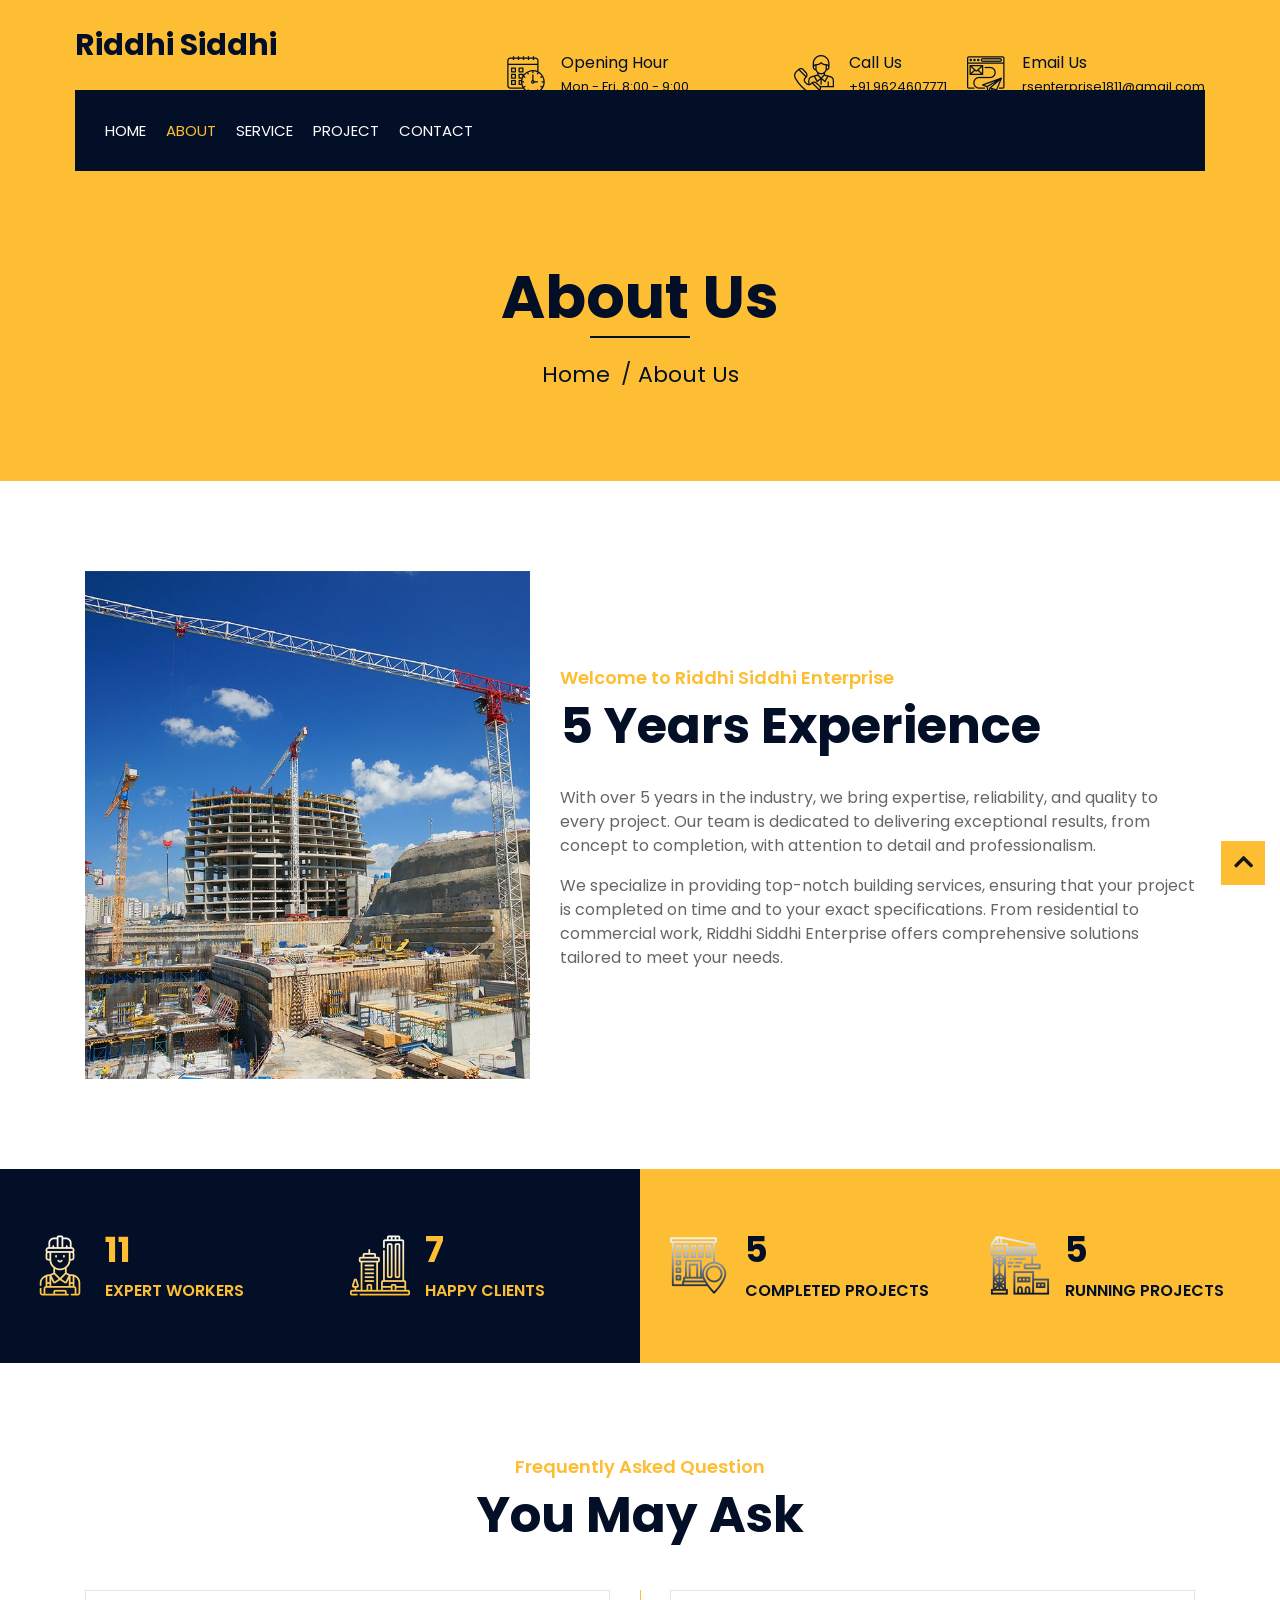
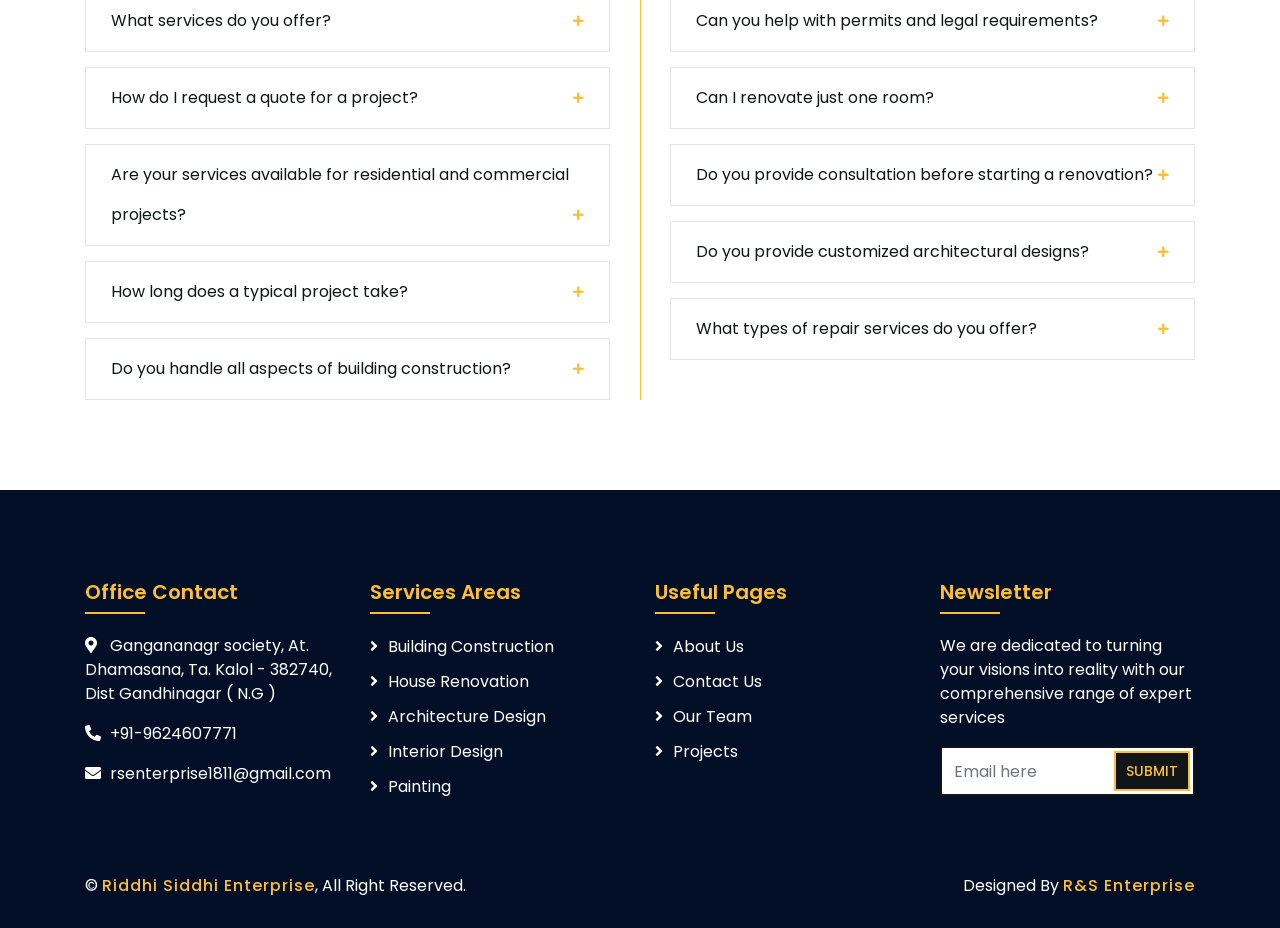
==== commit 7ab1e81f: "Added A favicon icon" ====
--- a/about.html
+++ b/about.html
@@ -5,11 +5,12 @@
     <title>Riddhi Siddhi Enterprise</title>
 
     <meta content="width=device-width, initial-scale=1.0" name="viewport" />
-    <meta content="Construction Company Website Template" name="keywords" />
-    <meta content="Construction Company Website Template" name="description" />
+    <meta content="Riddhi siddhi enterprise - Construction company" name="keywords" />
+    <meta content="Riddhi siddhi enterprise - Construction company" name="description" />
 
     <!-- Favicon -->
-    <link href="img/favicon.ico" rel="icon" />
+    <link rel="shortcut icon" href="img/favicon.ico" type="image/x-icon" />
+    <link rel="icon" href="img/favicon.ico" type="image/x-icon" />
 
     <!-- Google Font -->
     <link href="https://fonts.googleapis.com/css2?family=Poppins:wght@100;200;300;400;500;600;700;800;900&display=swap" rel="stylesheet" />
